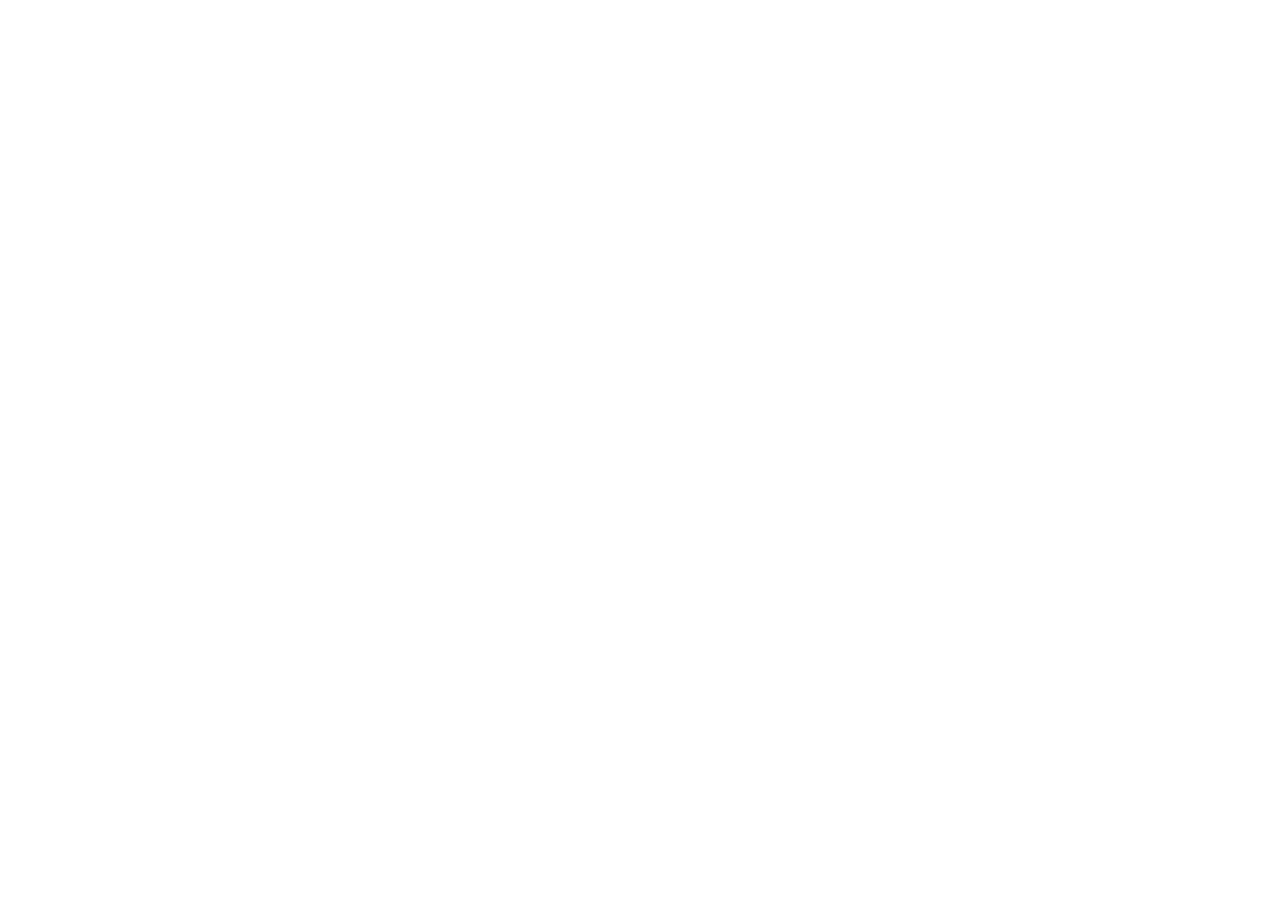
==== src/index.html @ f2077513 "初始化项目" ====
<!DOCTYPE html>
<html lang="en">

<head>
    <meta charset="UTF-8">
    <meta name="viewport" content="width=device-width, initial-scale=1.0">
    <meta http-equiv="X-UA-Compatible" content="ie=edge">
    <title>Document</title>
</head>

<body>
    <div class="wrap"></div>
</body>

</html>
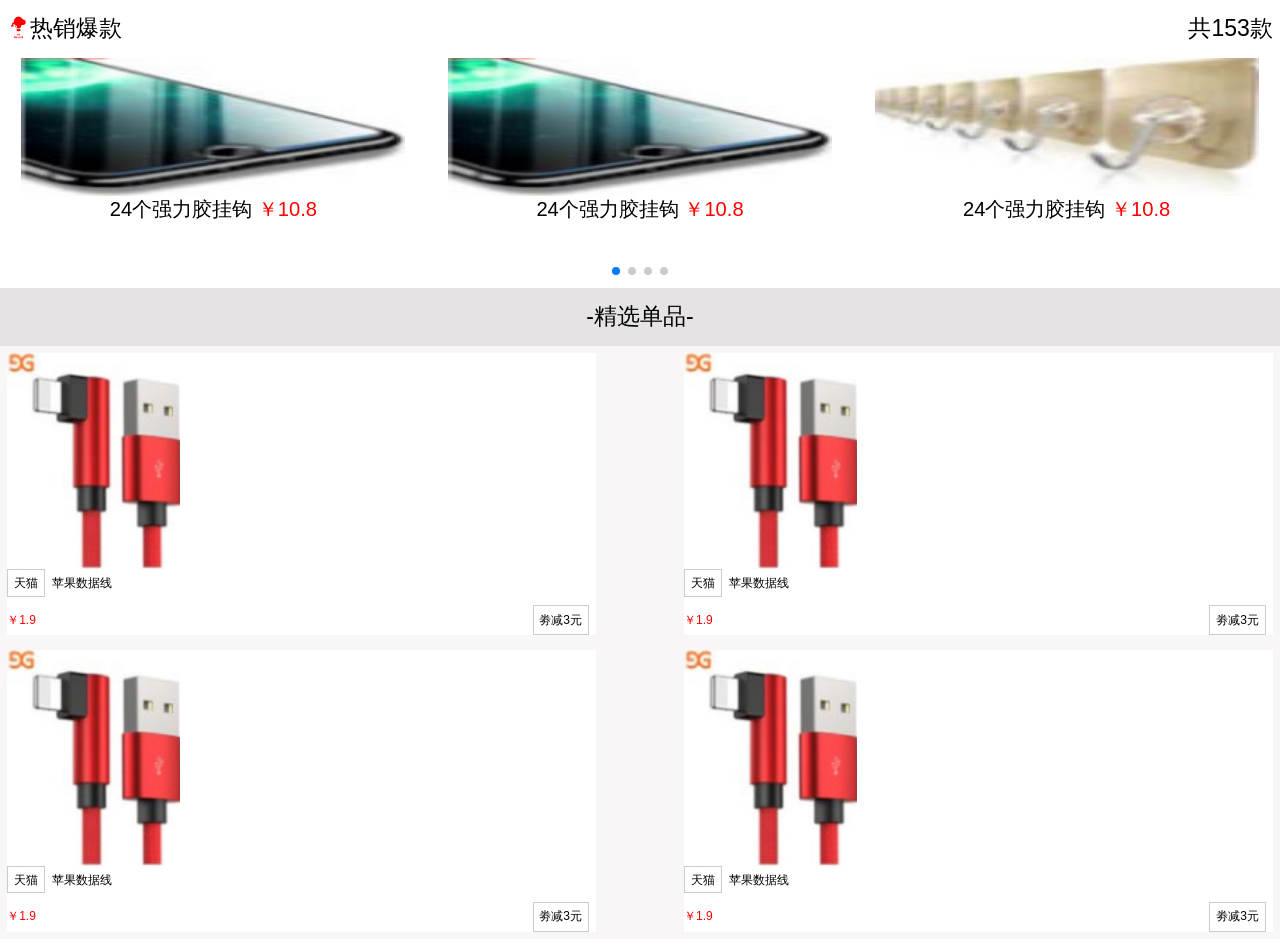
==== commit 22714d20: "section" ====
--- a/src/index.html
+++ b/src/index.html
@@ -6,10 +6,145 @@
     <meta name="viewport" content="width=device-width, initial-scale=1.0">
     <meta http-equiv="X-UA-Compatible" content="ie=edge">
     <title>Document</title>
+    <link rel="stylesheet" href="./css/index.css">
+    <link rel="stylesheet" href="./css/iconfont/iconfont.css">
+    <link rel="stylesheet" href="./css/swiper-4.1.6.min.css">
+    <script src="./js/libs/flexible.js"></script>
 </head>
 
 <body>
-    <div class="wrap"></div>
+    <!-- <div class="wrap"> -->
+    <section>
+        <div class="hot">
+            <p><i class="iconfont icon-reqiqiu"></i>热销爆款</p>
+            <p>共153款</p>
+        </div>
+        <div class="swiper-container">
+            <div class="swiper-wrapper">
+                <div class="swiper-slide">
+                    <dl>
+                        <dt><img src="./images/1_03.jpg" alt=""></dt>
+                        <dd>
+                            <span>24个强力胶挂钩</span>
+                            <span class="pri">￥10.8</span>
+                        </dd>
+                    </dl>
+                    <dl>
+                        <dt><img src="./images/1_03.jpg" alt=""></dt>
+                        <dd> <span>24个强力胶挂钩</span>
+                            <span class="pri">￥10.8</span></dd>
+                    </dl>
+                    <dl>
+                        <dt><img src="./images/1_08.jpg" alt=""></dt>
+                        <dd> <span>24个强力胶挂钩</span>
+                            <span class="pri">￥10.8</span></dd>
+                    </dl>
+                </div>
+                <div class="swiper-slide">
+                    <dl>
+                        <dt><img src="./images/1_03.jpg" alt=""></dt>
+                        <dd>
+                            <span>24个强力胶挂钩</span>
+                            <span class="pri">￥10.8</span>
+                        </dd>
+                    </dl>
+                    <dl>
+                        <dt><img src="./images/1_03.jpg" alt=""></dt>
+                        <dd> <span>24个强力胶挂钩</span>
+                            <span class="pri">￥10.8</span></dd>
+                    </dl>
+                    <dl>
+                        <dt><img src="./images/1_08.jpg" alt=""></dt>
+                        <dd> <span>24个强力胶挂钩</span>
+                            <span class="pri">￥10.8</span></dd>
+                    </dl>
+                </div>
+                <div class="swiper-slide">
+                    <dl>
+                        <dt><img src="./images/1_03.jpg" alt=""></dt>
+                        <dd>
+                            <span>24个强力胶挂钩</span>
+                            <span class="pri">￥10.8</span>
+                        </dd>
+                    </dl>
+                    <dl>
+                        <dt><img src="./images/1_03.jpg" alt=""></dt>
+                        <dd> <span>24个强力胶挂钩</span>
+                            <span class="pri">￥10.8</span></dd>
+                    </dl>
+                    <dl>
+                        <dt><img src="./images/1_08.jpg" alt=""></dt>
+                        <dd> <span>24个强力胶挂钩</span>
+                            <span class="pri">￥10.8</span></dd>
+                    </dl>
+                </div>
+                <div class="swiper-slide">
+                    <dl>
+                        <dt><img src="./images/1_03.jpg" alt=""></dt>
+                        <dd>
+                            <span>24个强力胶挂钩</span>
+                            <span class="pri">￥10.8</span>
+                        </dd>
+                    </dl>
+                    <dl>
+                        <dt><img src="./images/1_03.jpg" alt=""></dt>
+                        <dd> <span>24个强力胶挂钩</span>
+                            <span class="pri">￥10.8</span></dd>
+                    </dl>
+                    <dl>
+                        <dt><img src="./images/1_08.jpg" alt=""></dt>
+                        <dd> <span>24个强力胶挂钩</span>
+                            <span class="pri">￥10.8</span></dd>
+                    </dl>
+                </div>
+            </div>
+            <div class="swiper-pagination"></div>
+        </div>
+        <h3>-精选单品-</h3>
+        <div class="content">
+            <dl>
+                <dt><img src="./images/1_13.jpg" alt=""></dt>
+                <dd>
+                    <p class="one"><span class="kuang">天猫</span><span>苹果数据线</span></p>
+                    <p class="two"><span class="yuan">￥1.9</span> <span class="kuang">劵减3元</span></p>
+                </dd>
+            </dl>
+            <dl>
+                <dt><img src="./images/1_13.jpg" alt=""></dt>
+                <dd>
+                    <p class="one"><span class="kuang">天猫</span><span>苹果数据线</span></p>
+                    <p class="two"><span class="yuan">￥1.9</span> <span class="kuang">劵减3元</span></p>
+                </dd>
+            </dl>
+            <dl>
+                <dt><img src="./images/1_13.jpg" alt=""></dt>
+                <dd>
+                    <p class="one"><span class="kuang">天猫</span><span>苹果数据线</span></p>
+                    <p class="two"><span class="yuan">￥1.9</span> <span class="kuang">劵减3元</span></p>
+                </dd>
+            </dl>
+            <dl>
+                <dt><img src="./images/1_13.jpg" alt=""></dt>
+                <dd>
+                    <p class="one"><span class="kuang">天猫</span><span>苹果数据线</span></p>
+                    <p class="two"><span class="yuan">￥1.9</span> <span class="kuang">劵减3元</span></p>
+                </dd>
+            </dl>
+
+        </div>
+    </section>
+
+    <!-- </div> -->
+    <script src="./js/libs/better-scroll.js"></script>
+    <script src="./js/libs/swiper-4.1.6.min.js"></script>
+    <script>
+        var swiper = new Swiper('.swiper-container', {
+            pagination: {
+                el: '.swiper-pagination',
+                type: 'bullets',
+            }
+        })
+    </script>
 </body>
 
 </html>
--- a/src/css/index.css
+++ b/src/css/index.css
@@ -0,0 +1,315 @@
+html,
+body,
+div,
+span,
+applet,
+object,
+iframe,
+h1,
+h2,
+h3,
+h4,
+h5,
+h6,
+p,
+blockquote,
+pre,
+a,
+abbr,
+acronym,
+address,
+big,
+cite,
+code,
+del,
+dfn,
+em,
+img,
+ins,
+kbd,
+q,
+s,
+samp,
+small,
+strike,
+strong,
+sub,
+sup,
+tt,
+var,
+b,
+u,
+i,
+center,
+dl,
+dt,
+dd,
+ol,
+ul,
+li,
+fieldset,
+form,
+label,
+legend,
+table,
+caption,
+tbody,
+tfoot,
+thead,
+tr,
+th,
+td,
+article,
+aside,
+canvas,
+details,
+figcaption,
+figure,
+footer,
+header,
+hgroup,
+menu,
+nav,
+section,
+summary,
+time,
+mark,
+audio,
+video,
+input {
+  margin: 0;
+  padding: 0;
+  border: none;
+  outline: 0;
+  font-family: STHeitiSC-Light;
+  font: inherit;
+  vertical-align: baseline;
+}
+
+html,
+body,
+form,
+fieldset,
+p,
+div,
+h1,
+h2,
+h3,
+h4,
+h5,
+h6 {
+  -webkit-text-size-adjust: none;
+}
+
+html,
+body {
+  width: 100%;
+  height: 100%;
+}
+
+article,
+aside,
+details,
+figcaption,
+figure,
+footer,
+header,
+hgroup,
+menu,
+nav,
+section {
+  display: block;
+}
+
+body {
+  font-family: arial, sans-serif;
+}
+
+ol,
+ul {
+  list-style: none;
+}
+
+blockquote,
+q {
+  quotes: none;
+}
+
+blockquote:before,
+blockquote:after,
+q:before,
+q:after {
+  content: '';
+  content: none;
+}
+
+ins,
+a {
+  text-decoration: none;
+}
+
+del {
+  text-decoration: line-through;
+}
+
+table {
+  border-collapse: collapse;
+  border-spacing: 0;
+}
+
+img {
+  display: inline-block;
+}
+
+input,
+textarea {
+  border: none;
+  background: none;
+  outline: none;
+  -webkit-appearance: none;
+}
+
+* {
+  -webkit-tap-highlight-color: transparent;
+  -moz-tap-highlight-color: transparent;
+  -ms-tap-highlight-color: transparent;
+  -o-tap-highlight-color: transparent;
+}
+
+/*html {
+    font-size: $browser-default-font-size;
+}*/
+html {
+  font-size: 37.5px;
+}
+
+section {
+  flex: 1;
+  display: flex;
+  flex-direction: column;
+  overflow: hidden;
+}
+
+section .hot {
+  display: flex;
+  padding: 0 0.13333rem;
+  box-sizing: border-box;
+  width: 100%;
+  height: 1.06667rem;
+  justify-content: space-between;
+  align-items: center;
+  font-size: 0.42667rem;
+}
+
+section .hot .iconfont {
+  font-size: 0.42667rem;
+  color: red;
+}
+
+section .swiper-container {
+  width: 100%;
+  height: 4.26667rem;
+  flex-shrink: 0;
+}
+
+section .swiper-container .swiper-wrapper {
+  width: 100%;
+  height: 4.26667rem;
+}
+
+section .swiper-container .swiper-wrapper .swiper-slide {
+  display: flex;
+  justify-content: space-around;
+}
+
+section .swiper-container .swiper-wrapper .swiper-slide dl {
+  height: 100%;
+  width: 30%;
+  display: flex;
+  flex-direction: column;
+  text-align: center;
+}
+
+section .swiper-container .swiper-wrapper .swiper-slide dl dt {
+  height: 60%;
+}
+
+section .swiper-container .swiper-wrapper .swiper-slide dl dt img {
+  width: 100%;
+  height: 100%;
+}
+
+section .swiper-container .swiper-wrapper .swiper-slide dl dd {
+  font-size: 0.37333rem;
+  text-align: center;
+}
+
+section .swiper-container .swiper-wrapper .swiper-slide dl dd .pri {
+  color: red;
+  margin-top: 0.26667rem;
+}
+
+section h3 {
+  width: 100%;
+  height: 1.06667rem;
+  text-align: center;
+  line-height: 1.06667rem;
+  font-size: 0.42667rem;
+  background-color: rgba(124, 117, 117, 0.2);
+}
+
+section .content {
+  width: 100%;
+  display: flex;
+  justify-content: space-between;
+  flex-wrap: wrap;
+  background-color: rgba(218, 211, 211, 0.2);
+}
+
+section .content dl {
+  width: 46%;
+  background: #fff;
+  margin: 0.13333rem;
+}
+
+section .content dl dt {
+  width: 100%;
+  height: 4rem;
+}
+
+section .content dl dt img {
+  width: auto;
+  height: 100%;
+}
+
+section .content dl dd {
+  display: flex;
+  flex-direction: column;
+}
+
+section .content dl dd .one {
+  line-height: 0.53333rem;
+}
+
+section .content dl dd .one .kuang {
+  padding: 0.10667rem;
+  border: 0.02667rem solid #ccc;
+  margin-right: 0.13333rem;
+}
+
+section .content dl dd .two {
+  display: flex;
+  justify-content: space-between;
+  margin-top: 0.13333rem;
+  align-items: center;
+}
+
+section .content dl dd .two .yuan {
+  color: red;
+}
+
+section .content dl dd .two .kuang {
+  padding: 0.10667rem;
+  border: 0.02667rem solid #ccc;
+  margin-right: 0.13333rem;
+}
--- a/src/css/iconfont/iconfont.css
+++ b/src/css/iconfont/iconfont.css
@@ -0,0 +1,285 @@
+
+@font-face {font-family: "iconfont";
+  src: url('iconfont.eot?t=1534508318748'); /* IE9*/
+  src: url('iconfont.eot?t=1534508318748#iefix') format('embedded-opentype'), /* IE6-IE8 */
+  url('[data-uri]') format('woff'),
+  url('iconfont.ttf?t=1534508318748') format('truetype'), /* chrome, firefox, opera, Safari, Android, iOS 4.2+*/
+  url('iconfont.svg?t=1534508318748#iconfont') format('svg'); /* iOS 4.1- */
+}
+
+.iconfont {
+  font-family:"iconfont" !important;
+  font-size:16px;
+  font-style:normal;
+  -webkit-font-smoothing: antialiased;
+  -moz-osx-font-smoothing: grayscale;
+}
+
+.icon-16:before { content: "\e63a"; }
+
+.icon-xiayishou:before { content: "\e606"; }
+
+.icon-shangyishou:before { content: "\e607"; }
+
+.icon-047caozuo_shangyishou:before { content: "\e61f"; }
+
+.icon-xiayishou1:before { content: "\e647"; }
+
+.icon-gengduo:before { content: "\f0343"; }
+
+.icon-yunshuzhongwuliu-xianxing:before { content: "\e882"; }
+
+.icon-zitigui-xianxing:before { content: "\e886"; }
+
+.icon-caigou-xianxing:before { content: "\e887"; }
+
+.icon-caigou:before { content: "\e888"; }
+
+.icon-shangpin:before { content: "\e889"; }
+
+.icon-zhiliang:before { content: "\e88b"; }
+
+.icon-moduanwangdian:before { content: "\e890"; }
+
+.icon-jifen:before { content: "\e897"; }
+
+.icon-ziliaoshouce:before { content: "\e898"; }
+
+.icon-youhuijuan:before { content: "\e899"; }
+
+.icon-quanxianyuechi:before { content: "\e8a3"; }
+
+.icon-hezuoguanxi:before { content: "\e8a9"; }
+
+.icon-xianlu:before { content: "\e8aa"; }
+
+.icon--kefu:before { content: "\e8ab"; }
+
+.icon-caiwu:before { content: "\e8ae"; }
+
+.icon-dianhua:before { content: "\e8bd"; }
+
+.icon-xin:before { content: "\e8c0"; }
+
+.icon-laba-xianxing:before { content: "\e8c1"; }
+
+.icon-gengduo-hengxiang:before { content: "\e8c4"; }
+
+.icon-gengduo-shuxiang:before { content: "\e8c5"; }
+
+.icon-paizhao-xianxing:before { content: "\e8d1"; }
+
+.icon-haoping-yuankuang:before { content: "\e8d8"; }
+
+.icon-chaping-yuankuang:before { content: "\e8d9"; }
+
+.icon-chaping:before { content: "\e8da"; }
+
+.icon-haoping:before { content: "\e8db"; }
+
+.icon-yiban:before { content: "\e8dc"; }
+
+.icon-manyi:before { content: "\e8dd"; }
+
+.icon-bumanyi:before { content: "\e8de"; }
+
+.icon-liebiaoshitucaidan:before { content: "\e8df"; }
+
+.icon-gonggeshitu:before { content: "\e8e0"; }
+
+.icon-cuowuguanbiquxiao:before { content: "\e8e7"; }
+
+.icon-gantanhao-sanjiaokuang:before { content: "\e8eb"; }
+
+.icon-gantanhao-yuankuang:before { content: "\e8ec"; }
+
+.icon-gantanhao:before { content: "\e8ee"; }
+
+.icon-biaotou-zhengxu:before { content: "\e8f7"; }
+
+.icon-biaotou-daoxu:before { content: "\e8f8"; }
+
+.icon-bingtu:before { content: "\e902"; }
+
+.icon-ditu:before { content: "\e906"; }
+
+.icon-jinrong:before { content: "\e603"; }
+
+.icon-diamond-o:before { content: "\e91f"; }
+
+.icon-shanchu:before { content: "\e629"; }
+
+.icon-jinrongliutong:before { content: "\e608"; }
+
+.icon-zixuantaocan:before { content: "\e623"; }
+
+.icon-zhucesongquan:before { content: "\e624"; }
+
+.icon-waimaisongquan:before { content: "\e625"; }
+
+.icon-zhidinghuiyuansongquan:before { content: "\e626"; }
+
+.icon-shangpinhuangou:before { content: "\e628"; }
+
+.icon-jinrong1:before { content: "\e63f"; }
+
+.icon-ys:before { content: "\e609"; }
+
+.icon-xinxi:before { content: "\e758"; }
+
+.icon-shengrisongquan:before { content: "\e649"; }
+
+.icon-jinrongyinhang:before { content: "\e60c"; }
+
+.icon-cart:before { content: "\e62a"; }
+
+.icon-search:before { content: "\e64a"; }
+
+.icon-account:before { content: "\e64b"; }
+
+.icon-account-add:before { content: "\e64c"; }
+
+.icon-add:before { content: "\e64d"; }
+
+.icon-angle-left:before { content: "\e64e"; }
+
+.icon-angle-down:before { content: "\e64f"; }
+
+.icon-angle-right:before { content: "\e650"; }
+
+.icon-angle-up:before { content: "\e651"; }
+
+.icon-ashbin:before { content: "\e652"; }
+
+.icon-cell-phone:before { content: "\e653"; }
+
+.icon-cloud-upload:before { content: "\e654"; }
+
+.icon-delete:before { content: "\e660"; }
+
+.icon-check:before { content: "\e671"; }
+
+.icon-heart-solid:before { content: "\e675"; }
+
+.icon-menu:before { content: "\e679"; }
+
+.icon-loading:before { content: "\e678"; }
+
+.icon-arrow-left:before { content: "\e68f"; }
+
+.icon-arrow-right:before { content: "\e690"; }
+
+.icon-jinrongqianbi:before { content: "\e613"; }
+
+.icon-jinrongqianbi1:before { content: "\e617"; }
+
+.icon-d:before { content: "\e69d"; }
+
+.icon-icon-chuangjian:before { content: "\e602"; }
+
+.icon-icon-didian:before { content: "\e604"; }
+
+.icon-icon-fanhui:before { content: "\e60a"; }
+
+.icon-icon-lianxiren:before { content: "\e60b"; }
+
+.icon-icon-liebiao:before { content: "\e60d"; }
+
+.icon-icon-wenjian:before { content: "\e612"; }
+
+.icon-icon-xiaoxi:before { content: "\e614"; }
+
+.icon-icon-zhuye:before { content: "\e615"; }
+
+.icon-ditu1:before { content: "\e7af"; }
+
+.icon-reqiqiu:before { content: "\e7b4"; }
+
+.icon-hangli:before { content: "\e7b5"; }
+
+.icon-gouwu:before { content: "\e7b6"; }
+
+.icon-zuo:before { content: "\e601"; }
+
+.icon-gengduo1:before { content: "\e60e"; }
+
+.icon-you:before { content: "\e627"; }
+
+.icon-huiyuanchaxun:before { content: "\e655"; }
+
+.icon-shezhi:before { content: "\e656"; }
+
+.icon-alarmclock:before { content: "\e73e"; }
+
+.icon-aperture:before { content: "\e73f"; }
+
+.icon-bike:before { content: "\e740"; }
+
+.icon-cloud:before { content: "\e745"; }
+
+.icon-camera:before { content: "\e748"; }
+
+.icon-chat:before { content: "\e749"; }
+
+.icon-gears:before { content: "\e751"; }
+
+.icon-globe:before { content: "\e754"; }
+
+.icon-global:before { content: "\e755"; }
+
+.icon-heart:before { content: "\e757"; }
+
+.icon-happy:before { content: "\e759"; }
+
+.icon-newspaper:before { content: "\e77b"; }
+
+.icon-tablet:before { content: "\e788"; }
+
+.icon-icon-test:before { content: "\e60f"; }
+
+.icon-icon-test1:before { content: "\e616"; }
+
+.icon-icon-test2:before { content: "\e618"; }
+
+.icon-icon-test3:before { content: "\e61d"; }
+
+.icon-icon-test4:before { content: "\e61e"; }
+
+.icon-icon-:before { content: "\e95d"; }
+
+.icon-icon-1:before { content: "\e95e"; }
+
+.icon-icon-2:before { content: "\e95f"; }
+
+.icon-icon-3:before { content: "\e965"; }
+
+.icon-icon-4:before { content: "\e966"; }
+
+.icon-icon-5:before { content: "\e968"; }
+
+.icon-icon-6:before { content: "\e969"; }
+
+.icon-icon-7:before { content: "\e96a"; }
+
+.icon-icon-test5:before { content: "\e605"; }
+
+.icon-icon-test6:before { content: "\e610"; }
+
+.icon-icon-test7:before { content: "\e611"; }
+
+.icon-icon-test8:before { content: "\e619"; }
+
+.icon-icon-test9:before { content: "\e61a"; }
+
+.icon-icon-test10:before { content: "\e61b"; }
+
+.icon-icon-test11:before { content: "\e61c"; }
+
+.icon-icon-test12:before { content: "\e620"; }
+
+.icon-icon-test13:before { content: "\e621"; }
+
+.icon-icon-test14:before { content: "\e622"; }
+
+.icon-icon-test15:before { content: "\e62b"; }
+
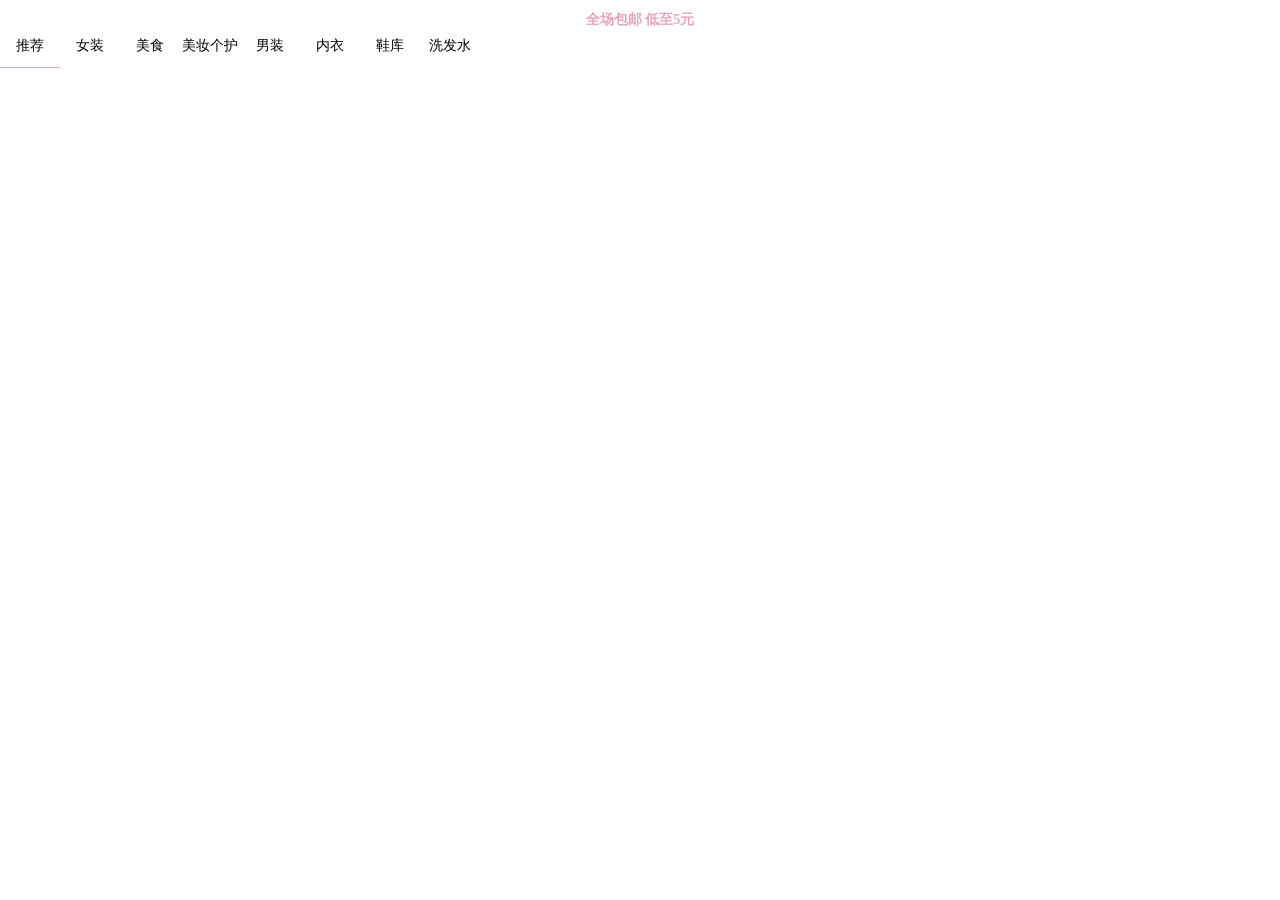
==== commit ad8ef021: "header" ====
--- a/src/index.html
+++ b/src/index.html
@@ -6,144 +6,34 @@
     <meta name="viewport" content="width=device-width, initial-scale=1.0">
     <meta http-equiv="X-UA-Compatible" content="ie=edge">
     <title>Document</title>
-    <link rel="stylesheet" href="./css/index.css">
-    <link rel="stylesheet" href="./css/iconfont/iconfont.css">
-    <link rel="stylesheet" href="./css/swiper-4.1.6.min.css">
-    <script src="./js/libs/flexible.js"></script>
+    <link rel="stylesheet" href="css/style.css">
+    <script src="js/zepto.js"></script>
+    <script src="js/better-scroll.js"></script>
 </head>
 
 <body>
-    <!-- <div class="wrap"> -->
-    <section>
-        <div class="hot">
-            <p><i class="iconfont icon-reqiqiu"></i>热销爆款</p>
-            <p>共153款</p>
-        </div>
-        <div class="swiper-container">
-            <div class="swiper-wrapper">
-                <div class="swiper-slide">
-                    <dl>
-                        <dt><img src="./images/1_03.jpg" alt=""></dt>
-                        <dd>
-                            <span>24个强力胶挂钩</span>
-                            <span class="pri">￥10.8</span>
-                        </dd>
-                    </dl>
-                    <dl>
-                        <dt><img src="./images/1_03.jpg" alt=""></dt>
-                        <dd> <span>24个强力胶挂钩</span>
-                            <span class="pri">￥10.8</span></dd>
-                    </dl>
-                    <dl>
-                        <dt><img src="./images/1_08.jpg" alt=""></dt>
-                        <dd> <span>24个强力胶挂钩</span>
-                            <span class="pri">￥10.8</span></dd>
-                    </dl>
-                </div>
-                <div class="swiper-slide">
-                    <dl>
-                        <dt><img src="./images/1_03.jpg" alt=""></dt>
-                        <dd>
-                            <span>24个强力胶挂钩</span>
-                            <span class="pri">￥10.8</span>
-                        </dd>
-                    </dl>
-                    <dl>
-                        <dt><img src="./images/1_03.jpg" alt=""></dt>
-                        <dd> <span>24个强力胶挂钩</span>
-                            <span class="pri">￥10.8</span></dd>
-                    </dl>
-                    <dl>
-                        <dt><img src="./images/1_08.jpg" alt=""></dt>
-                        <dd> <span>24个强力胶挂钩</span>
-                            <span class="pri">￥10.8</span></dd>
-                    </dl>
-                </div>
-                <div class="swiper-slide">
-                    <dl>
-                        <dt><img src="./images/1_03.jpg" alt=""></dt>
-                        <dd>
-                            <span>24个强力胶挂钩</span>
-                            <span class="pri">￥10.8</span>
-                        </dd>
-                    </dl>
-                    <dl>
-                        <dt><img src="./images/1_03.jpg" alt=""></dt>
-                        <dd> <span>24个强力胶挂钩</span>
-                            <span class="pri">￥10.8</span></dd>
-                    </dl>
-                    <dl>
-                        <dt><img src="./images/1_08.jpg" alt=""></dt>
-                        <dd> <span>24个强力胶挂钩</span>
-                            <span class="pri">￥10.8</span></dd>
-                    </dl>
-                </div>
-                <div class="swiper-slide">
-                    <dl>
-                        <dt><img src="./images/1_03.jpg" alt=""></dt>
-                        <dd>
-                            <span>24个强力胶挂钩</span>
-                            <span class="pri">￥10.8</span>
-                        </dd>
-                    </dl>
-                    <dl>
-                        <dt><img src="./images/1_03.jpg" alt=""></dt>
-                        <dd> <span>24个强力胶挂钩</span>
-                            <span class="pri">￥10.8</span></dd>
-                    </dl>
-                    <dl>
-                        <dt><img src="./images/1_08.jpg" alt=""></dt>
-                        <dd> <span>24个强力胶挂钩</span>
-                            <span class="pri">￥10.8</span></dd>
-                    </dl>
-                </div>
+    <div class="wrap">
+        <header>
+            <h2>全场包邮 低至5元</h2>
+            <div class="hea" id="hea">
+                <ul class="list" id="list">
+                    <li><a href="#" class="active">推荐</a></li>
+                    <li><a href="#">女装</a></li>
+                    <li><a href="#">美食</a></li>
+                    <li><a href="#">美妆个护</a></li>
+                    <li><a href="#">男装</a></li>
+                    <li><a href="#">内衣</a></li>
+                    <li><a href="#">鞋库</a></li>
+                    <li><a href="#">洗发水</a></li>
+                </ul>
             </div>
-            <div class="swiper-pagination"></div>
-        </div>
-        <h3>-精选单品-</h3>
-        <div class="content">
-            <dl>
-                <dt><img src="./images/1_13.jpg" alt=""></dt>
-                <dd>
-                    <p class="one"><span class="kuang">天猫</span><span>苹果数据线</span></p>
-                    <p class="two"><span class="yuan">￥1.9</span> <span class="kuang">劵减3元</span></p>
-                </dd>
-            </dl>
-            <dl>
-                <dt><img src="./images/1_13.jpg" alt=""></dt>
-                <dd>
-                    <p class="one"><span class="kuang">天猫</span><span>苹果数据线</span></p>
-                    <p class="two"><span class="yuan">￥1.9</span> <span class="kuang">劵减3元</span></p>
-                </dd>
-            </dl>
-            <dl>
-                <dt><img src="./images/1_13.jpg" alt=""></dt>
-                <dd>
-                    <p class="one"><span class="kuang">天猫</span><span>苹果数据线</span></p>
-                    <p class="two"><span class="yuan">￥1.9</span> <span class="kuang">劵减3元</span></p>
-                </dd>
-            </dl>
-            <dl>
-                <dt><img src="./images/1_13.jpg" alt=""></dt>
-                <dd>
-                    <p class="one"><span class="kuang">天猫</span><span>苹果数据线</span></p>
-                    <p class="two"><span class="yuan">￥1.9</span> <span class="kuang">劵减3元</span></p>
-                </dd>
-            </dl>
-
-        </div>
-    </section>
-
-    <!-- </div> -->
-    <script src="./js/libs/better-scroll.js"></script>
-    <script src="./js/libs/swiper-4.1.6.min.js"></script>
+        </header>
+    </div>
     <script>
-        var swiper = new Swiper('.swiper-container', {
-            pagination: {
-                el: '.swiper-pagination',
-                type: 'bullets',
-            }
-        })
+        $("#hea ul").width($("#hea ul li").width() * $("#hea ul li").length);
+        var BScroll = new BScroll('#hea', {
+            scrollX: true
+        });
     </script>
 </body>
 
--- a/src/css/style.css
+++ b/src/css/style.css
@@ -0,0 +1,60 @@
+* {
+    margin: 0;
+    padding: 0;
+    list-style: none;
+}
+
+html,
+body {
+    width: 100%;
+    height: 100%;
+}
+
+.wrap {
+    width: 100%;
+    height: 100%;
+}
+
+header {
+    width: 100%;
+    height: 74px;
+}
+
+header h2 {
+    height: 30px;
+    font-size: 14px;
+    text-align: center;
+    line-height: 40px;
+    color: #E5A5B7;
+}
+
+header .hea {
+    width: 100%;
+    height: 44px;
+    overflow: hidden;
+}
+
+header .list {
+    height: 44px;
+    display: flex;
+    justify-content: center;
+    align-items: center;
+}
+
+header .list li {
+    width: 60px;
+    text-align: center;
+}
+
+header .list li a {
+    display: block;
+    width: 60px;
+    height: 30px;
+    text-decoration: none;
+    font-size: 14px;
+    color: #000;
+}
+
+header .list li a.active {
+    border-bottom: 1px solid #E5A5B7;
+}
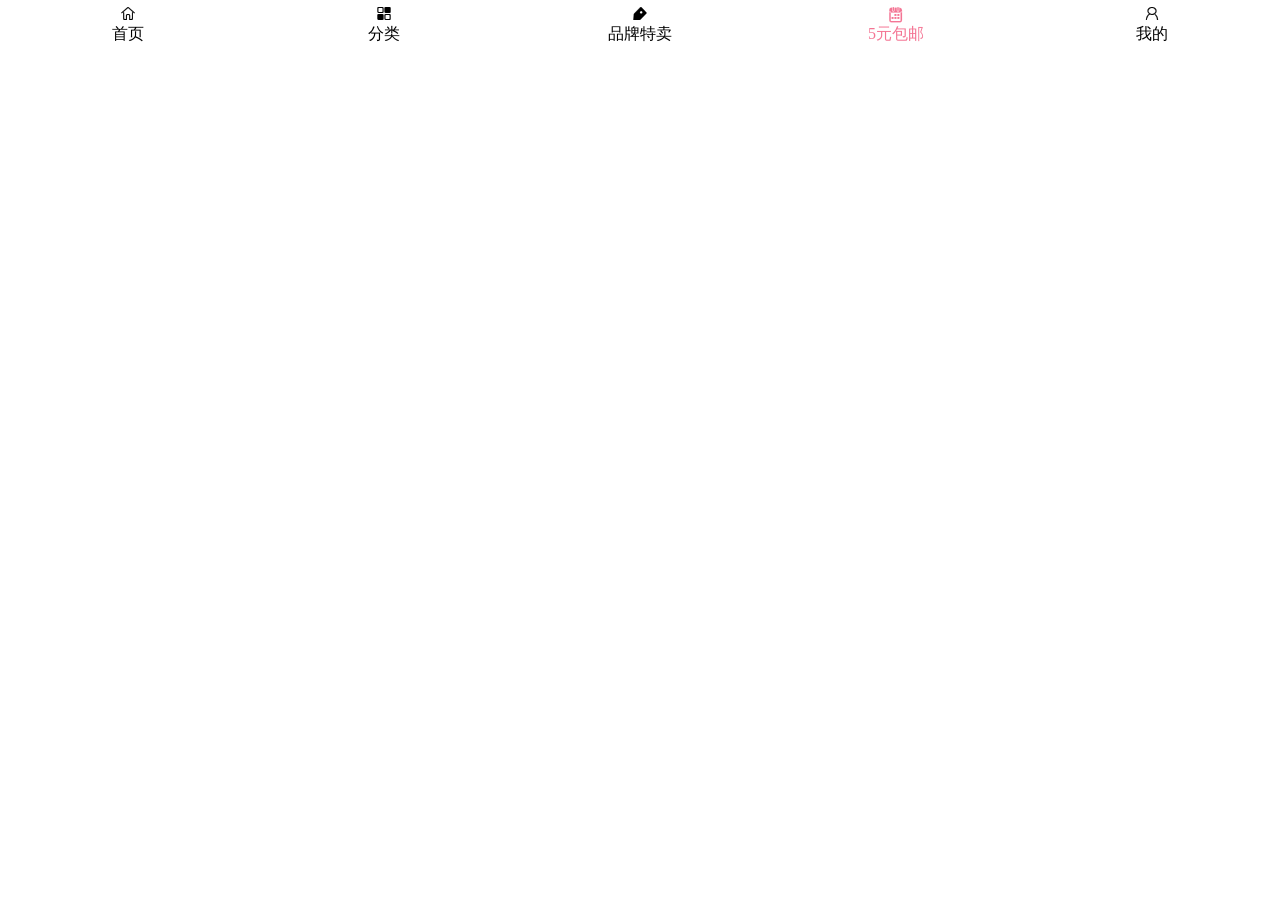
==== commit 0e9d99e7: "footer" ====
--- a/src/index.html
+++ b/src/index.html
@@ -6,35 +6,35 @@
     <meta name="viewport" content="width=device-width, initial-scale=1.0">
     <meta http-equiv="X-UA-Compatible" content="ie=edge">
     <title>Document</title>
+    <link rel="stylesheet" href="iconfont/iconfont.css">
     <link rel="stylesheet" href="css/style.css">
-    <script src="js/zepto.js"></script>
-    <script src="js/better-scroll.js"></script>
 </head>
 
 <body>
     <div class="wrap">
-        <header>
-            <h2>全场包邮 低至5元</h2>
-            <div class="hea" id="hea">
-                <ul class="list" id="list">
-                    <li><a href="#" class="active">推荐</a></li>
-                    <li><a href="#">女装</a></li>
-                    <li><a href="#">美食</a></li>
-                    <li><a href="#">美妆个护</a></li>
-                    <li><a href="#">男装</a></li>
-                    <li><a href="#">内衣</a></li>
-                    <li><a href="#">鞋库</a></li>
-                    <li><a href="#">洗发水</a></li>
-                </ul>
-            </div>
-        </header>
+        <footer>
+            <dl>
+                <dt><i class="iconfont icon-shouye"></i></dt>
+                <dd>首页</dd>
+            </dl>
+            <dl>
+                <dt><i class="iconfont icon-fenlei-xuanzhong"></i></dt>
+                <dd>分类</dd>
+            </dl>
+            <dl>
+                <dt><i class="iconfont icon-biaoqian"></i></dt>
+                <dd>品牌特卖</dd>
+            </dl>
+            <dl class="bg">
+                <dt><i class="iconfont icon-riqixuanze"></i></dt>
+                <dd>5元包邮</dd>
+            </dl>
+            <dl>
+                <dt><i class="iconfont icon-wode"></i></dt>
+                <dd>我的</dd>
+            </dl>
+        </footer>
     </div>
-    <script>
-        $("#hea ul").width($("#hea ul li").width() * $("#hea ul li").length);
-        var BScroll = new BScroll('#hea', {
-            scrollX: true
-        });
-    </script>
 </body>
 
 </html>
--- a/src/iconfont/iconfont.css
+++ b/src/iconfont/iconfont.css
@@ -0,0 +1,646 @@
+
+@font-face {font-family: "iconfont";
+  src: url('iconfont.eot?t=1479642403788'); /* IE9*/
+  src: url('iconfont.eot?t=1479642403788#iefix') format('embedded-opentype'), /* IE6-IE8 */
+  url('iconfont.woff?t=1479642403788') format('woff'), /* chrome, firefox */
+  url('iconfont.ttf?t=1479642403788') format('truetype'), /* chrome, firefox, opera, Safari, Android, iOS 4.2+*/
+  url('iconfont.svg?t=1479642403788#iconfont') format('svg'); /* iOS 4.1- */
+}
+
+.iconfont {
+  font-family:"iconfont" !important;
+  font-size:16px;
+  font-style:normal;
+  -webkit-font-smoothing: antialiased;
+  -webkit-text-stroke-width: 0.2px;
+  -moz-osx-font-smoothing: grayscale;
+}
+
+.icon-zanting:before { content: "\f017e"; }
+
+.icon-zanting1:before { content: "\3442"; }
+
+.icon-zanting2:before { content: "\f0067"; }
+
+.icon-bofang:before { content: "\f004c"; }
+
+.icon-fenxiang:before { content: "\e62e"; } 
+
+.icon-fenxiang1:before { content: "\e628"; }
+
+.icon-play:before { content: "\e62f"; }
+
+.icon-share6:before { content: "\e602"; }
+
+.icon-bofang1:before { content: "\e6ac"; }
+
+.icon-ttpodicon:before { content: "\e639"; }
+
+.icon-ttpodicon1:before { content: "\e63a"; }
+
+.icon-ttpodicon2:before { content: "\e64d"; }
+
+.icon-ttpodicon3:before { content: "\e64e"; }
+
+.icon-fenxiang11:before { content: "\e654"; }
+
+.icon-fenxiang2:before { content: "\e60f"; }
+
+.icon-play1:before { content: "\e6bb"; }
+
+.icon-zanting3:before { content: "\e661"; }
+
+.icon-bofang2:before { content: "\f0088"; }
+
+.icon-fenxiang3:before { content: "\e600"; }
+
+.icon-infenicon18:before { content: "\e7b4"; }
+
+.icon-pause-outline:before { content: "\e691"; }
+
+.icon-fenxiang4:before { content: "\e631"; }
+
+.icon-shangyiqu:before { content: "\e665"; }
+
+.icon-xiayiqu:before { content: "\e67e"; }
+
+.icon-zanting4:before { content: "\e615"; }
+
+.icon-fenxiang5:before { content: "\e61c"; }
+
+.icon-bofang3:before { content: "\e61a"; }
+
+.icon-fenxiang6:before { content: "\e603"; }
+
+.icon-share:before { content: "\e604"; }
+
+.icon-iconfontcolor96:before { content: "\e6d2"; }
+
+.icon-bofangqixiayiqu:before { content: "\e63d"; }
+
+.icon-suopingxiayiqu:before { content: "\e68c"; }
+
+.icon-suopingshangyiqu:before { content: "\e68d"; }
+
+.icon-zhutixiayiqu:before { content: "\e708"; }
+
+.icon-tianbiao:before { content: "\e642"; }
+
+.icon-tian:before { content: "\e612"; }
+
+.icon-tianmao:before { content: "\e669"; }
+
+.icon-tianmao1:before { content: "\e68f"; }
+
+.icon-xiayiqu1:before { content: "\e6e7"; }
+
+.icon-suijibofang:before { content: "\e6f1"; }
+
+.icon-weibiaoti102:before { content: "\e608"; }
+
+.icon-icon1:before { content: "\e693"; }
+
+.icon-icon2:before { content: "\e694"; }
+
+.icon-tianmao2:before { content: "\e644"; }
+
+.icon-05:before { content: "\e62a"; }
+
+.icon-07:before { content: "\e62c"; }
+
+.icon-10:before { content: "\e630"; }
+
+.icon-24:before { content: "\e63e"; }
+
+.icon-25:before { content: "\e63f"; }
+
+.icon-26:before { content: "\e640"; }
+
+.icon-27:before { content: "\e641"; }
+
+.icon-28:before { content: "\e643"; }
+
+.icon-29:before { content: "\e645"; }
+
+.icon-31:before { content: "\e646"; }
+
+.icon-38:before { content: "\e651"; }
+
+.icon-crm17:before { content: "\e64f"; }
+
+.icon-39:before { content: "\e652"; }
+
+.icon-zanting5:before { content: "\e66a"; }
+
+.icon-zantinghuodong:before { content: "\e621"; }
+
+.icon-7tian:before { content: "\e60a"; }
+
+.icon-7tian1:before { content: "\e776"; }
+
+.icon-42:before { content: "\e65e"; }
+
+.icon-zanting6:before { content: "\e601"; }
+
+.icon-tianmao3:before { content: "\e775"; }
+
+.icon-50:before { content: "\e662"; }
+
+.icon-shangyiqu-copy:before { content: "\e609"; }
+
+.icon-user:before { content: "\e607"; }
+
+.icon-default-avatar:before { content: "\e627"; }
+
+.icon-zanting7:before { content: "\e605"; }
+
+.icon-shangyiqu-copy1:before { content: "\e606"; }
+
+.icon-suiji2:before { content: "\e60c"; }
+
+.icon-address:before { content: "\e675"; }
+
+.icon-eyeoclose:before { content: "\e678"; }
+
+.icon-eyeopen:before { content: "\e679"; }
+
+.icon-phonenum:before { content: "\e683"; }
+
+.icon-question:before { content: "\e685"; }
+
+.icon-set:before { content: "\e689"; }
+
+.icon-paynumber:before { content: "\e690"; }
+
+.icon-yinlezanting:before { content: "\e60b"; }
+
+.icon-tushujiemianxiayiqu40:before { content: "\e636"; }
+
+.icon-suijibofang1:before { content: "\e61d"; }
+
+.icon-suijibofang2:before { content: "\e61e"; }
+
+.icon-suijibofang3:before { content: "\e622"; }
+
+.icon-icon78:before { content: "\e663"; }
+
+.icon-icon129:before { content: "\e686"; }
+
+.icon-icon226:before { content: "\e69d"; }
+
+.icon-xiaoxi1:before { content: "\e60d"; }
+
+.icon-xiaoxi:before { content: "\e60e"; }
+
+.icon-tongjitu111:before { content: "\e610"; }
+
+.icon-yonghu:before { content: "\e611"; }
+
+.icon-gongzuo:before { content: "\e613"; }
+
+.icon-zixun:before { content: "\e614"; }
+
+.icon-zixuntianchong:before { content: "\e616"; }
+
+.icon-dingwei:before { content: "\e633"; }
+
+.icon-next:before { content: "\e64c"; }
+
+.icon-shangyiqu1:before { content: "\e634"; }
+
+.icon-xiayiqu2:before { content: "\e637"; }
+
+.icon-tianmao4:before { content: "\e617"; }
+
+.icon-gouwuche-xuanzhong:before { content: "\e638"; }
+
+.icon-wode-xuanzhong:before { content: "\e63b"; }
+
+.icon-gouwuche:before { content: "\e63c"; }
+
+.icon-wode:before { content: "\e647"; }
+
+.icon-shouye:before { content: "\e648"; }
+
+.icon-dazhongdianping:before { content: "\e692"; }
+
+.icon-douban:before { content: "\e695"; }
+
+.icon-taobao:before { content: "\e696"; }
+
+.icon-tengxunweibo:before { content: "\e697"; }
+
+.icon-renren:before { content: "\e698"; }
+
+.icon-youxiang:before { content: "\e699"; }
+
+.icon-weixin:before { content: "\e69a"; }
+
+.icon-zhifubao:before { content: "\e69b"; }
+
+.icon-yinxiangbiji:before { content: "\e69c"; }
+
+.icon-Facebook:before { content: "\e69e"; }
+
+.icon-dribbble:before { content: "\e69f"; }
+
+.icon-linkedin:before { content: "\e6a0"; }
+
+.icon-Instagram:before { content: "\e6a1"; }
+
+.icon-pinterest:before { content: "\e6a2"; }
+
+.icon-qqkongjian:before { content: "\e6a3"; }
+
+.icon-reddit:before { content: "\e6a4"; }
+
+.icon-tumblr:before { content: "\e6a5"; }
+
+.icon-zhihu:before { content: "\e6a6"; }
+
+.icon-youku:before { content: "\e6a7"; }
+
+.icon-twitter:before { content: "\e6a8"; }
+
+.icon-quora:before { content: "\e6a9"; }
+
+.icon-path:before { content: "\e6aa"; }
+
+.icon-youdaoyunbiji:before { content: "\e6ab"; }
+
+.icon-snapchat:before { content: "\e6ad"; }
+
+.icon-line:before { content: "\e6ae"; }
+
+.icon-xinlangweibo:before { content: "\e6af"; }
+
+.icon-qq:before { content: "\e6b0"; }
+
+.icon-whatsapp:before { content: "\e6b1"; }
+
+.icon-fenlei:before { content: "\e649"; }
+
+.icon-fenlei-xuanzhong:before { content: "\e64a"; }
+
+.icon-pengyouquan:before { content: "\e6b2"; }
+
+.icon-xiangshang:before { content: "\e64b"; }
+
+.icon-xiangxia:before { content: "\e650"; }
+
+.icon-shizhong1:before { content: "\e6b3"; }
+
+.icon-xiangzuo:before { content: "\e653"; }
+
+.icon-01:before { content: "\e618"; }
+
+.icon-02:before { content: "\e619"; }
+
+.icon-03:before { content: "\e61b"; }
+
+.icon-051:before { content: "\e61f"; }
+
+.icon-06:before { content: "\e620"; }
+
+.icon-071:before { content: "\e623"; }
+
+.icon-random:before { content: "\e504"; }
+
+.icon-08:before { content: "\e624"; }
+
+.icon-09:before { content: "\e625"; }
+
+.icon-101:before { content: "\e626"; }
+
+.icon-11:before { content: "\e629"; }
+
+.icon-12:before { content: "\e62b"; }
+
+.icon-14:before { content: "\e62d"; }
+
+.icon-17:before { content: "\e632"; }
+
+.icon-18:before { content: "\e635"; }
+
+.icon-20:before { content: "\e655"; }
+
+.icon-21:before { content: "\e656"; }
+
+.icon-twitter1:before { content: "\e659"; }
+
+.icon-facebook:before { content: "\e65a"; }
+
+.icon-weixin1:before { content: "\e657"; }
+
+.icon-Yahoo:before { content: "\e65b"; }
+
+.icon-Skye:before { content: "\e65c"; }
+
+.icon-Google:before { content: "\e65d"; }
+
+.icon-anzhuo:before { content: "\e65f"; }
+
+.icon-yamaxun:before { content: "\e660"; }
+
+.icon-linkedin1:before { content: "\e664"; }
+
+.icon-weixinpengyouquan:before { content: "\e658"; }
+
+.icon-YouTube:before { content: "\e666"; }
+
+.icon-qq1:before { content: "\e667"; }
+
+.icon-xinlang:before { content: "\e668"; }
+
+.icon-facebook1:before { content: "\e66b"; }
+
+.icon-Qzone:before { content: "\e66c"; }
+
+.icon-QQ:before { content: "\e66d"; }
+
+.icon-xinlang1:before { content: "\e66e"; }
+
+.icon-QQ_weibo:before { content: "\e66f"; }
+
+.icon-zhifubao1:before { content: "\e670"; }
+
+.icon-taobao1:before { content: "\e671"; }
+
+.icon-weichat:before { content: "\e672"; }
+
+.icon-douban1:before { content: "\e673"; }
+
+.icon-renren1:before { content: "\e674"; }
+
+.icon-email:before { content: "\e676"; }
+
+.icon-youku1:before { content: "\e677"; }
+
+.icon-twitter2:before { content: "\e67a"; }
+
+.icon-pingguo:before { content: "\e67b"; }
+
+.icon-shoucang:before { content: "\e67c"; }
+
+.icon-qiaquan:before { content: "\e67d"; }
+
+.icon-wenjian:before { content: "\e67f"; }
+
+.icon-bianji:before { content: "\e680"; }
+
+.icon-shezhi:before { content: "\e681"; }
+
+.icon-didian:before { content: "\e682"; }
+
+.icon-feiji:before { content: "\e684"; }
+
+.icon-dianhua:before { content: "\e687"; }
+
+.icon-lajitong:before { content: "\e688"; }
+
+.icon-shouji:before { content: "\e68a"; }
+
+.icon-qianbao:before { content: "\e68b"; }
+
+.icon-youxiang1:before { content: "\e68e"; }
+
+.icon-yuechi:before { content: "\e6b4"; }
+
+.icon-xuewei:before { content: "\e6b5"; }
+
+.icon-pingfen:before { content: "\e6b6"; }
+
+.icon-naozhong:before { content: "\e6b7"; }
+
+.icon-jianpan:before { content: "\e6b8"; }
+
+.icon-baidu:before { content: "\e6b9"; }
+
+.icon-baidu2:before { content: "\e6ba"; }
+
+.icon-QQ1:before { content: "\e6bc"; }
+
+.icon-baidu1:before { content: "\e6bd"; }
+
+.icon-QQ2:before { content: "\e6be"; }
+
+.icon-QQ11:before { content: "\e6bf"; }
+
+.icon-taobao2:before { content: "\e6c0"; }
+
+.icon-taobao11:before { content: "\e6c1"; }
+
+.icon-taobao21:before { content: "\e6c2"; }
+
+.icon-tengxunweibo1:before { content: "\e6c3"; }
+
+.icon-tengxunweibo2:before { content: "\e6c4"; }
+
+.icon-weixin2:before { content: "\e6c5"; }
+
+.icon-tengxunweibo21:before { content: "\e6c6"; }
+
+.icon-weixin11:before { content: "\e6c7"; }
+
+.icon-weixin21:before { content: "\e6c8"; }
+
+.icon-xinlangweibo1:before { content: "\e6c9"; }
+
+.icon-xinlangweibo11:before { content: "\e6ca"; }
+
+.icon-xinlangweibo2:before { content: "\e6cb"; }
+
+.icon-icongerenzhongxin-01:before { content: "\e6cc"; }
+
+.icon-iconhuidaoshouye:before { content: "\e6cd"; }
+
+.icon-angle-left:before { content: "\e6ce"; }
+
+.icon-angle-double-left:before { content: "\e6cf"; }
+
+.icon-angle-double-right:before { content: "\e6d0"; }
+
+.icon-angle-down:before { content: "\e6d1"; }
+
+.icon-angle-double-up:before { content: "\e6d3"; }
+
+.icon-angle-double-down:before { content: "\e6d4"; }
+
+.icon-angle-up:before { content: "\e6d5"; }
+
+.icon-angle-right:before { content: "\e6d6"; }
+
+.icon-arrow-small-down:before { content: "\e6d7"; }
+
+.icon-arrow-down:before { content: "\e6d8"; }
+
+.icon-arrow-left:before { content: "\e6d9"; }
+
+.icon-arrow-right:before { content: "\e6da"; }
+
+.icon-arrow-small-left:before { content: "\e6db"; }
+
+.icon-arrow-small-right:before { content: "\e6dc"; }
+
+.icon-arrow-up:before { content: "\e6dd"; }
+
+.icon-arrow-small-up:before { content: "\e6de"; }
+
+.icon-chevron-thin-left:before { content: "\e6df"; }
+
+.icon-chevron-thin-down:before { content: "\e6e0"; }
+
+.icon-chevron-thin-right:before { content: "\e6e1"; }
+
+.icon-chevron-thin-up:before { content: "\e6e2"; }
+
+.icon-triangle-down:before { content: "\e6e3"; }
+
+.icon-rewind:before { content: "\e6e4"; }
+
+.icon-triangle-left:before { content: "\e6e5"; }
+
+.icon-triangle-right:before { content: "\e6e6"; }
+
+.icon-triangle-up:before { content: "\e6e8"; }
+
+.icon-fast-forward:before { content: "\e6e9"; }
+
+.icon-kefu:before { content: "\e6ea"; }
+
+.icon-shouqi-01:before { content: "\e6eb"; }
+
+.icon-bofang4:before { content: "\e6ec"; }
+
+.icon-biaoqian:before { content: "\e6ed"; }
+
+.icon-WIFI:before { content: "\e6ee"; }
+
+.icon-cuo:before { content: "\e6ef"; }
+
+.icon-dianzan:before { content: "\e6f0"; }
+
+.icon-dingwei1:before { content: "\e6f2"; }
+
+.icon-dui:before { content: "\e6f3"; }
+
+.icon-erji:before { content: "\e6f4"; }
+
+.icon-gengduo:before { content: "\e6f5"; }
+
+.icon-fengjing:before { content: "\e6f6"; }
+
+.icon-guangpan:before { content: "\e6f7"; }
+
+.icon-geren:before { content: "\e6f8"; }
+
+.icon-gengduo-2:before { content: "\e6f9"; }
+
+.icon-lingsheng:before { content: "\e6fa"; }
+
+.icon-jia:before { content: "\e6fb"; }
+
+.icon-lanya:before { content: "\e6fc"; }
+
+.icon-nv:before { content: "\e6fd"; }
+
+.icon-nan:before { content: "\e6fe"; }
+
+.icon-shezhi1:before { content: "\e6ff"; }
+
+.icon-shipin:before { content: "\e700"; }
+
+.icon-shoucang1:before { content: "\e701"; }
+
+.icon-sousuo:before { content: "\e702"; }
+
+.icon-suo:before { content: "\e703"; }
+
+.icon-xiala:before { content: "\e704"; }
+
+.icon-tongzhi:before { content: "\e705"; }
+
+.icon-xiayishou:before { content: "\e706"; }
+
+.icon-xiazai:before { content: "\e707"; }
+
+.icon-xinxi:before { content: "\e709"; }
+
+.icon-yuyin:before { content: "\e70a"; }
+
+.icon-zhuanhuan:before { content: "\e70b"; }
+
+.icon-zuobiao:before { content: "\e70c"; }
+
+.icon-shengyin:before { content: "\e70d"; }
+
+.icon-shoucang2:before { content: "\e70e"; }
+
+.icon-fuzhi:before { content: "\e70f"; }
+
+.icon-anquanshezhi:before { content: "\e710"; }
+
+.icon-shouji1:before { content: "\e711"; }
+
+.icon-tuichu:before { content: "\e712"; }
+
+.icon-xiaoxi2:before { content: "\e713"; }
+
+.icon-gongzuojilu:before { content: "\e714"; }
+
+.icon-faxiandingdan:before { content: "\e715"; }
+
+.icon-gerenxinxi:before { content: "\e716"; }
+
+.icon-wodedingdan:before { content: "\e717"; }
+
+.icon-tijiaodingdan:before { content: "\e718"; }
+
+.icon-querenwancheng:before { content: "\e719"; }
+
+.icon-yibangding:before { content: "\e71a"; }
+
+.icon-weibangding:before { content: "\e71b"; }
+
+.icon-baocun:before { content: "\e71c"; }
+
+.icon-quxiao:before { content: "\e71d"; }
+
+.icon-tianjia:before { content: "\e71e"; }
+
+.icon-bianji1:before { content: "\e71f"; }
+
+.icon-riqixuanze:before { content: "\e720"; }
+
+.icon-shanchu:before { content: "\e721"; }
+
+.icon-dizhi-01:before { content: "\e722"; }
+
+.icon-youjiantou-01:before { content: "\e723"; }
+
+.icon-youhuiquan-01:before { content: "\e724"; }
+
+.icon-daishouhuo-01:before { content: "\e725"; }
+
+.icon-quanbudingdan-01:before { content: "\e726"; }
+
+.icon-youhuiquan-geren-01:before { content: "\e727"; }
+
+.icon-shanchu-01:before { content: "\e728"; }
+
+.icon-fangdajing:before { content: "\e729"; }
+
+.icon-guanbi-01:before { content: "\e72a"; }
+
+.icon-meiyoudingdan-01:before { content: "\e72b"; }
+
+.icon-xuanzhong-01:before { content: "\e72c"; }
+
+.icon-weixuanzhong-01:before { content: "\e72d"; }
+
+.icon-zhifu-01:before { content: "\e72e"; }
+
+.icon-zuojiantou-01:before { content: "\e72f"; }
+
+.icon-gengduo-01:before { content: "\e730"; }
+
--- a/src/css/style.css
+++ b/src/css/style.css
@@ -15,46 +15,23 @@
     height: 100%;
 }
 
-header {
+footer {
     width: 100%;
-    height: 74px;
-}
-
-header h2 {
-    height: 30px;
-    font-size: 14px;
-    text-align: center;
-    line-height: 40px;
-    color: #E5A5B7;
-}
-
-header .hea {
-    width: 100%;
-    height: 44px;
-    overflow: hidden;
-}
-
-header .list {
-    height: 44px;
+    height: 50px;
     display: flex;
-    justify-content: center;
     align-items: center;
 }
 
-header .list li {
-    width: 60px;
+footer dl {
+    flex: 1;
     text-align: center;
 }
 
-header .list li a {
-    display: block;
-    width: 60px;
-    height: 30px;
-    text-decoration: none;
-    font-size: 14px;
-    color: #000;
+footer dl i.iconfont {
+    width: 20%;
+    text-align: center;
 }
 
-header .list li a.active {
-    border-bottom: 1px solid #E5A5B7;
+footer dl.bg {
+    color: #F47594;
 }
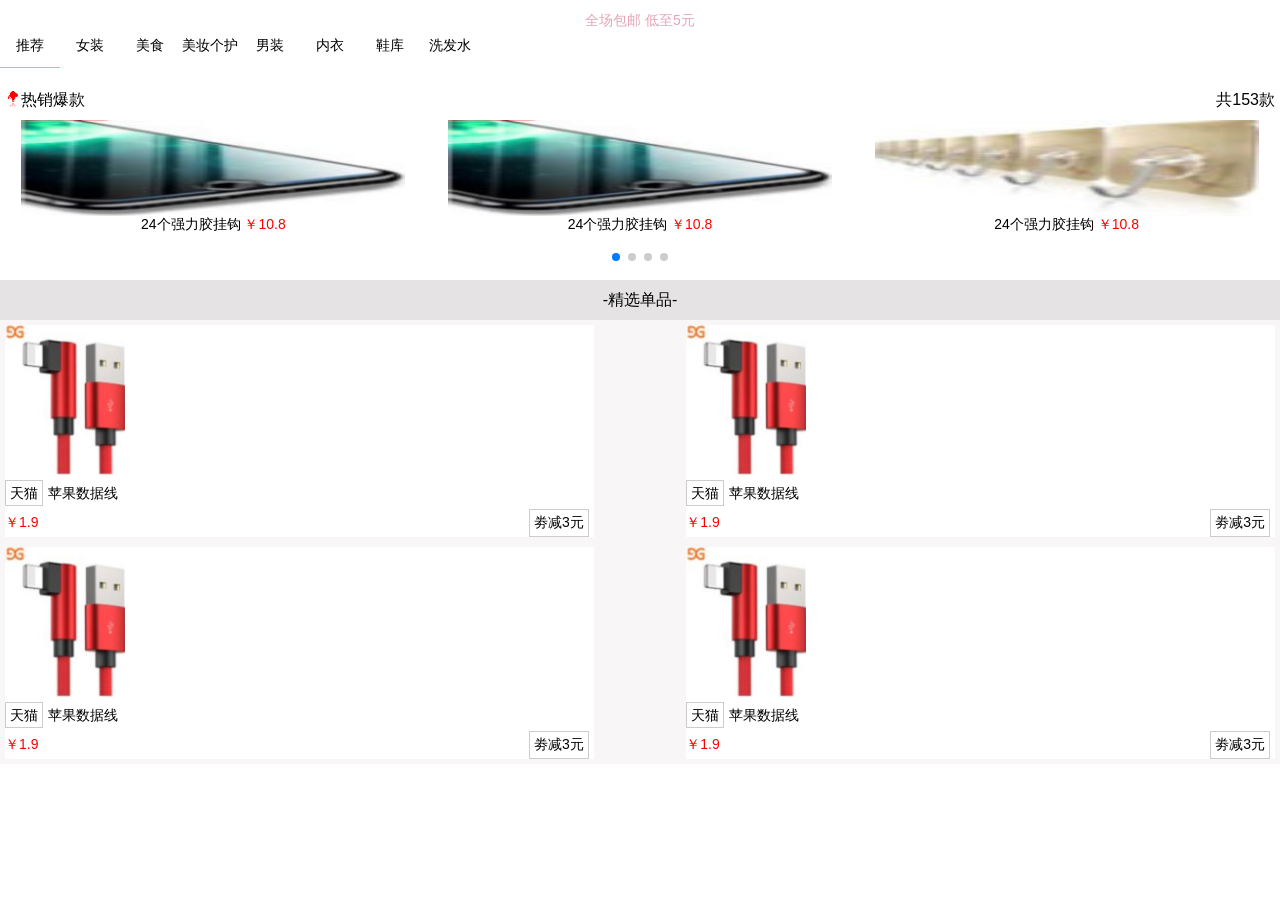
==== commit b5f967b5: "合并代码" ====
--- a/src/index.html
+++ b/src/index.html
@@ -6,35 +6,166 @@
     <meta name="viewport" content="width=device-width, initial-scale=1.0">
     <meta http-equiv="X-UA-Compatible" content="ie=edge">
     <title>Document</title>
-    <link rel="stylesheet" href="iconfont/iconfont.css">
     <link rel="stylesheet" href="css/style.css">
+    <link rel="stylesheet" href="./css/index.css">
+    <link rel="stylesheet" href="./css/iconfont/iconfont.css">
+    <link rel="stylesheet" href="./css/swiper-4.1.6.min.css">
+    <script src="js/zepto.js"></script>
+    <script src="js/better-scroll.js"></script>
 </head>
 
 <body>
     <div class="wrap">
-        <footer>
-            <dl>
-                <dt><i class="iconfont icon-shouye"></i></dt>
-                <dd>首页</dd>
-            </dl>
-            <dl>
-                <dt><i class="iconfont icon-fenlei-xuanzhong"></i></dt>
-                <dd>分类</dd>
-            </dl>
-            <dl>
-                <dt><i class="iconfont icon-biaoqian"></i></dt>
-                <dd>品牌特卖</dd>
-            </dl>
-            <dl class="bg">
-                <dt><i class="iconfont icon-riqixuanze"></i></dt>
-                <dd>5元包邮</dd>
-            </dl>
-            <dl>
-                <dt><i class="iconfont icon-wode"></i></dt>
-                <dd>我的</dd>
-            </dl>
-        </footer>
+        <header>
+            <h2>全场包邮 低至5元</h2>
+            <div class="hea" id="hea">
+                <ul class="list" id="list">
+                    <li><a href="#" class="active">推荐</a></li>
+                    <li><a href="#">女装</a></li>
+                    <li><a href="#">美食</a></li>
+                    <li><a href="#">美妆个护</a></li>
+                    <li><a href="#">男装</a></li>
+                    <li><a href="#">内衣</a></li>
+                    <li><a href="#">鞋库</a></li>
+                    <li><a href="#">洗发水</a></li>
+                </ul>
+            </div>
+        </header>
+        <section>
+            <div class="hot">
+                <p><i class="iconfont icon-reqiqiu"></i>热销爆款</p>
+                <p>共153款</p>
+            </div>
+            <div class="swiper-container">
+                <div class="swiper-wrapper">
+                    <div class="swiper-slide">
+                        <dl>
+                            <dt><img src="./images/1_03.jpg" alt=""></dt>
+                            <dd>
+                                <span>24个强力胶挂钩</span>
+                                <span class="pri">￥10.8</span>
+                            </dd>
+                        </dl>
+                        <dl>
+                            <dt><img src="./images/1_03.jpg" alt=""></dt>
+                            <dd> <span>24个强力胶挂钩</span>
+                                <span class="pri">￥10.8</span></dd>
+                        </dl>
+                        <dl>
+                            <dt><img src="./images/1_08.jpg" alt=""></dt>
+                            <dd> <span>24个强力胶挂钩</span>
+                                <span class="pri">￥10.8</span></dd>
+                        </dl>
+                    </div>
+                    <div class="swiper-slide">
+                        <dl>
+                            <dt><img src="./images/1_03.jpg" alt=""></dt>
+                            <dd>
+                                <span>24个强力胶挂钩</span>
+                                <span class="pri">￥10.8</span>
+                            </dd>
+                        </dl>
+                        <dl>
+                            <dt><img src="./images/1_03.jpg" alt=""></dt>
+                            <dd> <span>24个强力胶挂钩</span>
+                                <span class="pri">￥10.8</span></dd>
+                        </dl>
+                        <dl>
+                            <dt><img src="./images/1_08.jpg" alt=""></dt>
+                            <dd> <span>24个强力胶挂钩</span>
+                                <span class="pri">￥10.8</span></dd>
+                        </dl>
+                    </div>
+                    <div class="swiper-slide">
+                        <dl>
+                            <dt><img src="./images/1_03.jpg" alt=""></dt>
+                            <dd>
+                                <span>24个强力胶挂钩</span>
+                                <span class="pri">￥10.8</span>
+                            </dd>
+                        </dl>
+                        <dl>
+                            <dt><img src="./images/1_03.jpg" alt=""></dt>
+                            <dd> <span>24个强力胶挂钩</span>
+                                <span class="pri">￥10.8</span></dd>
+                        </dl>
+                        <dl>
+                            <dt><img src="./images/1_08.jpg" alt=""></dt>
+                            <dd> <span>24个强力胶挂钩</span>
+                                <span class="pri">￥10.8</span></dd>
+                        </dl>
+                    </div>
+                    <div class="swiper-slide">
+                        <dl>
+                            <dt><img src="./images/1_03.jpg" alt=""></dt>
+                            <dd>
+                                <span>24个强力胶挂钩</span>
+                                <span class="pri">￥10.8</span>
+                            </dd>
+                        </dl>
+                        <dl>
+                            <dt><img src="./images/1_03.jpg" alt=""></dt>
+                            <dd> <span>24个强力胶挂钩</span>
+                                <span class="pri">￥10.8</span></dd>
+                        </dl>
+                        <dl>
+                            <dt><img src="./images/1_08.jpg" alt=""></dt>
+                            <dd> <span>24个强力胶挂钩</span>
+                                <span class="pri">￥10.8</span></dd>
+                        </dl>
+                    </div>
+                </div>
+                <div class="swiper-pagination"></div>
+            </div>
+            <h3>-精选单品-</h3>
+            <div class="content">
+                <dl>
+                    <dt><img src="./images/1_13.jpg" alt=""></dt>
+                    <dd>
+                        <p class="one"><span class="kuang">天猫</span><span>苹果数据线</span></p>
+                        <p class="two"><span class="yuan">￥1.9</span> <span class="kuang">劵减3元</span></p>
+                    </dd>
+                </dl>
+                <dl>
+                    <dt><img src="./images/1_13.jpg" alt=""></dt>
+                    <dd>
+                        <p class="one"><span class="kuang">天猫</span><span>苹果数据线</span></p>
+                        <p class="two"><span class="yuan">￥1.9</span> <span class="kuang">劵减3元</span></p>
+                    </dd>
+                </dl>
+                <dl>
+                    <dt><img src="./images/1_13.jpg" alt=""></dt>
+                    <dd>
+                        <p class="one"><span class="kuang">天猫</span><span>苹果数据线</span></p>
+                        <p class="two"><span class="yuan">￥1.9</span> <span class="kuang">劵减3元</span></p>
+                    </dd>
+                </dl>
+                <dl>
+                    <dt><img src="./images/1_13.jpg" alt=""></dt>
+                    <dd>
+                        <p class="one"><span class="kuang">天猫</span><span>苹果数据线</span></p>
+                        <p class="two"><span class="yuan">￥1.9</span> <span class="kuang">劵减3元</span></p>
+                    </dd>
+                </dl>
+
+            </div>
+        </section>
     </div>
+    <!-- <script src="./js/libs/flexible.js"></script> -->
+    <script src="./js/libs/better-scroll.js"></script>
+    <script src="./js/libs/swiper-4.1.6.min.js"></script>
+    <script>
+        $("#hea ul").width($("#hea ul li").width() * $("#hea ul li").length);
+        var BScroll = new BScroll('#hea', {
+            scrollX: true
+        });
+        var swiper = new Swiper('.swiper-container', {
+            pagination: {
+                el: '.swiper-pagination',
+                type: 'bullets',
+            }
+        })
+    </script>
 </body>
 
 </html>
--- a/src/css/style.css
+++ b/src/css/style.css
@@ -13,25 +13,59 @@
 .wrap {
     width: 100%;
     height: 100%;
+    display: flex;
+    flex-direction: column;
 }
 
-footer {
+header {
     width: 100%;
-    height: 50px;
+    height: 80px;
+    flex-shrink: 0;
+}
+
+header h2 {
+    height: 30px;
+    font-size: 14px;
+    text-align: center;
+    line-height: 40px;
+    color: #E5A5B7;
+}
+
+header .hea {
+    width: 100%;
+    height: 44px;
+    overflow: hidden;
+}
+
+header .list {
+    height: 44px;
     display: flex;
+    justify-content: center;
     align-items: center;
 }
 
-footer dl {
-    flex: 1;
+header .list li {
+    width: 60px;
     text-align: center;
 }
 
-footer dl i.iconfont {
-    width: 20%;
-    text-align: center;
+header .list li a {
+    display: block;
+    width: 60px;
+    height: 30px;
+    text-decoration: none;
+    font-size: 14px;
+    color: #000;
 }
 
-footer dl.bg {
-    color: #F47594;
+header .list li a.active {
+    border-bottom: 1px solid #E5A5B7;
+}
+
+.content {
+    overflow-y: auto;
+}
+
+.content dl dd p span {
+    font-size: 14px;
 }
--- a/src/css/index.css
+++ b/src/css/index.css
@@ -0,0 +1,315 @@
+html,
+body,
+div,
+span,
+applet,
+object,
+iframe,
+h1,
+h2,
+h3,
+h4,
+h5,
+h6,
+p,
+blockquote,
+pre,
+a,
+abbr,
+acronym,
+address,
+big,
+cite,
+code,
+del,
+dfn,
+em,
+img,
+ins,
+kbd,
+q,
+s,
+samp,
+small,
+strike,
+strong,
+sub,
+sup,
+tt,
+var,
+b,
+u,
+i,
+center,
+dl,
+dt,
+dd,
+ol,
+ul,
+li,
+fieldset,
+form,
+label,
+legend,
+table,
+caption,
+tbody,
+tfoot,
+thead,
+tr,
+th,
+td,
+article,
+aside,
+canvas,
+details,
+figcaption,
+figure,
+footer,
+header,
+hgroup,
+menu,
+nav,
+section,
+summary,
+time,
+mark,
+audio,
+video,
+input {
+  margin: 0;
+  padding: 0;
+  border: none;
+  outline: 0;
+  font-family: STHeitiSC-Light;
+  font: inherit;
+  vertical-align: baseline;
+}
+
+html,
+body,
+form,
+fieldset,
+p,
+div,
+h1,
+h2,
+h3,
+h4,
+h5,
+h6 {
+  -webkit-text-size-adjust: none;
+}
+
+html,
+body {
+  width: 100%;
+  height: 100%;
+}
+
+article,
+aside,
+details,
+figcaption,
+figure,
+footer,
+header,
+hgroup,
+menu,
+nav,
+section {
+  display: block;
+}
+
+body {
+  font-family: arial, sans-serif;
+}
+
+ol,
+ul {
+  list-style: none;
+}
+
+blockquote,
+q {
+  quotes: none;
+}
+
+blockquote:before,
+blockquote:after,
+q:before,
+q:after {
+  content: '';
+  content: none;
+}
+
+ins,
+a {
+  text-decoration: none;
+}
+
+del {
+  text-decoration: line-through;
+}
+
+table {
+  border-collapse: collapse;
+  border-spacing: 0;
+}
+
+img {
+  display: inline-block;
+}
+
+input,
+textarea {
+  border: none;
+  background: none;
+  outline: none;
+  -webkit-appearance: none;
+}
+
+* {
+  -webkit-tap-highlight-color: transparent;
+  -moz-tap-highlight-color: transparent;
+  -ms-tap-highlight-color: transparent;
+  -o-tap-highlight-color: transparent;
+}
+
+/*html {
+    font-size: $browser-default-font-size;
+}*/
+html {
+  font-size: 37.5px;
+}
+
+section {
+  flex: 1;
+  display: flex;
+  flex-direction: column;
+  overflow: hidden;
+}
+
+section .hot {
+  display: flex;
+  padding: 0 0.13333rem;
+  box-sizing: border-box;
+  width: 100%;
+  height: 1.06667rem;
+  justify-content: space-between;
+  align-items: center;
+  font-size: 0.42667rem;
+}
+
+section .hot .iconfont {
+  font-size: 0.42667rem;
+  color: red;
+}
+
+section .swiper-container {
+  width: 100%;
+  height: 4.26667rem;
+  flex-shrink: 0;
+}
+
+section .swiper-container .swiper-wrapper {
+  width: 100%;
+  height: 4.26667rem;
+}
+
+section .swiper-container .swiper-wrapper .swiper-slide {
+  display: flex;
+  justify-content: space-around;
+}
+
+section .swiper-container .swiper-wrapper .swiper-slide dl {
+  height: 100%;
+  width: 30%;
+  display: flex;
+  flex-direction: column;
+  text-align: center;
+}
+
+section .swiper-container .swiper-wrapper .swiper-slide dl dt {
+  height: 60%;
+}
+
+section .swiper-container .swiper-wrapper .swiper-slide dl dt img {
+  width: 100%;
+  height: 100%;
+}
+
+section .swiper-container .swiper-wrapper .swiper-slide dl dd {
+  font-size: 0.37333rem;
+  text-align: center;
+}
+
+section .swiper-container .swiper-wrapper .swiper-slide dl dd .pri {
+  color: red;
+  margin-top: 0.26667rem;
+}
+
+section h3 {
+  width: 100%;
+  height: 1.06667rem;
+  text-align: center;
+  line-height: 1.06667rem;
+  font-size: 0.42667rem;
+  background-color: rgba(124, 117, 117, 0.2);
+}
+
+section .content {
+  width: 100%;
+  display: flex;
+  justify-content: space-between;
+  flex-wrap: wrap;
+  background-color: rgba(218, 211, 211, 0.2);
+}
+
+section .content dl {
+  width: 46%;
+  background: #fff;
+  margin: 0.13333rem;
+}
+
+section .content dl dt {
+  width: 100%;
+  height: 4rem;
+}
+
+section .content dl dt img {
+  width: auto;
+  height: 100%;
+}
+
+section .content dl dd {
+  display: flex;
+  flex-direction: column;
+}
+
+section .content dl dd .one {
+  line-height: 0.53333rem;
+}
+
+section .content dl dd .one .kuang {
+  padding: 0.10667rem;
+  border: 0.02667rem solid #ccc;
+  margin-right: 0.13333rem;
+}
+
+section .content dl dd .two {
+  display: flex;
+  justify-content: space-between;
+  margin-top: 0.13333rem;
+  align-items: center;
+}
+
+section .content dl dd .two .yuan {
+  color: red;
+}
+
+section .content dl dd .two .kuang {
+  padding: 0.10667rem;
+  border: 0.02667rem solid #ccc;
+  margin-right: 0.13333rem;
+}
--- a/src/css/iconfont/iconfont.css
+++ b/src/css/iconfont/iconfont.css
@@ -0,0 +1,285 @@
+
+@font-face {font-family: "iconfont";
+  src: url('iconfont.eot?t=1534508318748'); /* IE9*/
+  src: url('iconfont.eot?t=1534508318748#iefix') format('embedded-opentype'), /* IE6-IE8 */
+  url('[data-uri]') format('woff'),
+  url('iconfont.ttf?t=1534508318748') format('truetype'), /* chrome, firefox, opera, Safari, Android, iOS 4.2+*/
+  url('iconfont.svg?t=1534508318748#iconfont') format('svg'); /* iOS 4.1- */
+}
+
+.iconfont {
+  font-family:"iconfont" !important;
+  font-size:16px;
+  font-style:normal;
+  -webkit-font-smoothing: antialiased;
+  -moz-osx-font-smoothing: grayscale;
+}
+
+.icon-16:before { content: "\e63a"; }
+
+.icon-xiayishou:before { content: "\e606"; }
+
+.icon-shangyishou:before { content: "\e607"; }
+
+.icon-047caozuo_shangyishou:before { content: "\e61f"; }
+
+.icon-xiayishou1:before { content: "\e647"; }
+
+.icon-gengduo:before { content: "\f0343"; }
+
+.icon-yunshuzhongwuliu-xianxing:before { content: "\e882"; }
+
+.icon-zitigui-xianxing:before { content: "\e886"; }
+
+.icon-caigou-xianxing:before { content: "\e887"; }
+
+.icon-caigou:before { content: "\e888"; }
+
+.icon-shangpin:before { content: "\e889"; }
+
+.icon-zhiliang:before { content: "\e88b"; }
+
+.icon-moduanwangdian:before { content: "\e890"; }
+
+.icon-jifen:before { content: "\e897"; }
+
+.icon-ziliaoshouce:before { content: "\e898"; }
+
+.icon-youhuijuan:before { content: "\e899"; }
+
+.icon-quanxianyuechi:before { content: "\e8a3"; }
+
+.icon-hezuoguanxi:before { content: "\e8a9"; }
+
+.icon-xianlu:before { content: "\e8aa"; }
+
+.icon--kefu:before { content: "\e8ab"; }
+
+.icon-caiwu:before { content: "\e8ae"; }
+
+.icon-dianhua:before { content: "\e8bd"; }
+
+.icon-xin:before { content: "\e8c0"; }
+
+.icon-laba-xianxing:before { content: "\e8c1"; }
+
+.icon-gengduo-hengxiang:before { content: "\e8c4"; }
+
+.icon-gengduo-shuxiang:before { content: "\e8c5"; }
+
+.icon-paizhao-xianxing:before { content: "\e8d1"; }
+
+.icon-haoping-yuankuang:before { content: "\e8d8"; }
+
+.icon-chaping-yuankuang:before { content: "\e8d9"; }
+
+.icon-chaping:before { content: "\e8da"; }
+
+.icon-haoping:before { content: "\e8db"; }
+
+.icon-yiban:before { content: "\e8dc"; }
+
+.icon-manyi:before { content: "\e8dd"; }
+
+.icon-bumanyi:before { content: "\e8de"; }
+
+.icon-liebiaoshitucaidan:before { content: "\e8df"; }
+
+.icon-gonggeshitu:before { content: "\e8e0"; }
+
+.icon-cuowuguanbiquxiao:before { content: "\e8e7"; }
+
+.icon-gantanhao-sanjiaokuang:before { content: "\e8eb"; }
+
+.icon-gantanhao-yuankuang:before { content: "\e8ec"; }
+
+.icon-gantanhao:before { content: "\e8ee"; }
+
+.icon-biaotou-zhengxu:before { content: "\e8f7"; }
+
+.icon-biaotou-daoxu:before { content: "\e8f8"; }
+
+.icon-bingtu:before { content: "\e902"; }
+
+.icon-ditu:before { content: "\e906"; }
+
+.icon-jinrong:before { content: "\e603"; }
+
+.icon-diamond-o:before { content: "\e91f"; }
+
+.icon-shanchu:before { content: "\e629"; }
+
+.icon-jinrongliutong:before { content: "\e608"; }
+
+.icon-zixuantaocan:before { content: "\e623"; }
+
+.icon-zhucesongquan:before { content: "\e624"; }
+
+.icon-waimaisongquan:before { content: "\e625"; }
+
+.icon-zhidinghuiyuansongquan:before { content: "\e626"; }
+
+.icon-shangpinhuangou:before { content: "\e628"; }
+
+.icon-jinrong1:before { content: "\e63f"; }
+
+.icon-ys:before { content: "\e609"; }
+
+.icon-xinxi:before { content: "\e758"; }
+
+.icon-shengrisongquan:before { content: "\e649"; }
+
+.icon-jinrongyinhang:before { content: "\e60c"; }
+
+.icon-cart:before { content: "\e62a"; }
+
+.icon-search:before { content: "\e64a"; }
+
+.icon-account:before { content: "\e64b"; }
+
+.icon-account-add:before { content: "\e64c"; }
+
+.icon-add:before { content: "\e64d"; }
+
+.icon-angle-left:before { content: "\e64e"; }
+
+.icon-angle-down:before { content: "\e64f"; }
+
+.icon-angle-right:before { content: "\e650"; }
+
+.icon-angle-up:before { content: "\e651"; }
+
+.icon-ashbin:before { content: "\e652"; }
+
+.icon-cell-phone:before { content: "\e653"; }
+
+.icon-cloud-upload:before { content: "\e654"; }
+
+.icon-delete:before { content: "\e660"; }
+
+.icon-check:before { content: "\e671"; }
+
+.icon-heart-solid:before { content: "\e675"; }
+
+.icon-menu:before { content: "\e679"; }
+
+.icon-loading:before { content: "\e678"; }
+
+.icon-arrow-left:before { content: "\e68f"; }
+
+.icon-arrow-right:before { content: "\e690"; }
+
+.icon-jinrongqianbi:before { content: "\e613"; }
+
+.icon-jinrongqianbi1:before { content: "\e617"; }
+
+.icon-d:before { content: "\e69d"; }
+
+.icon-icon-chuangjian:before { content: "\e602"; }
+
+.icon-icon-didian:before { content: "\e604"; }
+
+.icon-icon-fanhui:before { content: "\e60a"; }
+
+.icon-icon-lianxiren:before { content: "\e60b"; }
+
+.icon-icon-liebiao:before { content: "\e60d"; }
+
+.icon-icon-wenjian:before { content: "\e612"; }
+
+.icon-icon-xiaoxi:before { content: "\e614"; }
+
+.icon-icon-zhuye:before { content: "\e615"; }
+
+.icon-ditu1:before { content: "\e7af"; }
+
+.icon-reqiqiu:before { content: "\e7b4"; }
+
+.icon-hangli:before { content: "\e7b5"; }
+
+.icon-gouwu:before { content: "\e7b6"; }
+
+.icon-zuo:before { content: "\e601"; }
+
+.icon-gengduo1:before { content: "\e60e"; }
+
+.icon-you:before { content: "\e627"; }
+
+.icon-huiyuanchaxun:before { content: "\e655"; }
+
+.icon-shezhi:before { content: "\e656"; }
+
+.icon-alarmclock:before { content: "\e73e"; }
+
+.icon-aperture:before { content: "\e73f"; }
+
+.icon-bike:before { content: "\e740"; }
+
+.icon-cloud:before { content: "\e745"; }
+
+.icon-camera:before { content: "\e748"; }
+
+.icon-chat:before { content: "\e749"; }
+
+.icon-gears:before { content: "\e751"; }
+
+.icon-globe:before { content: "\e754"; }
+
+.icon-global:before { content: "\e755"; }
+
+.icon-heart:before { content: "\e757"; }
+
+.icon-happy:before { content: "\e759"; }
+
+.icon-newspaper:before { content: "\e77b"; }
+
+.icon-tablet:before { content: "\e788"; }
+
+.icon-icon-test:before { content: "\e60f"; }
+
+.icon-icon-test1:before { content: "\e616"; }
+
+.icon-icon-test2:before { content: "\e618"; }
+
+.icon-icon-test3:before { content: "\e61d"; }
+
+.icon-icon-test4:before { content: "\e61e"; }
+
+.icon-icon-:before { content: "\e95d"; }
+
+.icon-icon-1:before { content: "\e95e"; }
+
+.icon-icon-2:before { content: "\e95f"; }
+
+.icon-icon-3:before { content: "\e965"; }
+
+.icon-icon-4:before { content: "\e966"; }
+
+.icon-icon-5:before { content: "\e968"; }
+
+.icon-icon-6:before { content: "\e969"; }
+
+.icon-icon-7:before { content: "\e96a"; }
+
+.icon-icon-test5:before { content: "\e605"; }
+
+.icon-icon-test6:before { content: "\e610"; }
+
+.icon-icon-test7:before { content: "\e611"; }
+
+.icon-icon-test8:before { content: "\e619"; }
+
+.icon-icon-test9:before { content: "\e61a"; }
+
+.icon-icon-test10:before { content: "\e61b"; }
+
+.icon-icon-test11:before { content: "\e61c"; }
+
+.icon-icon-test12:before { content: "\e620"; }
+
+.icon-icon-test13:before { content: "\e621"; }
+
+.icon-icon-test14:before { content: "\e622"; }
+
+.icon-icon-test15:before { content: "\e62b"; }
+
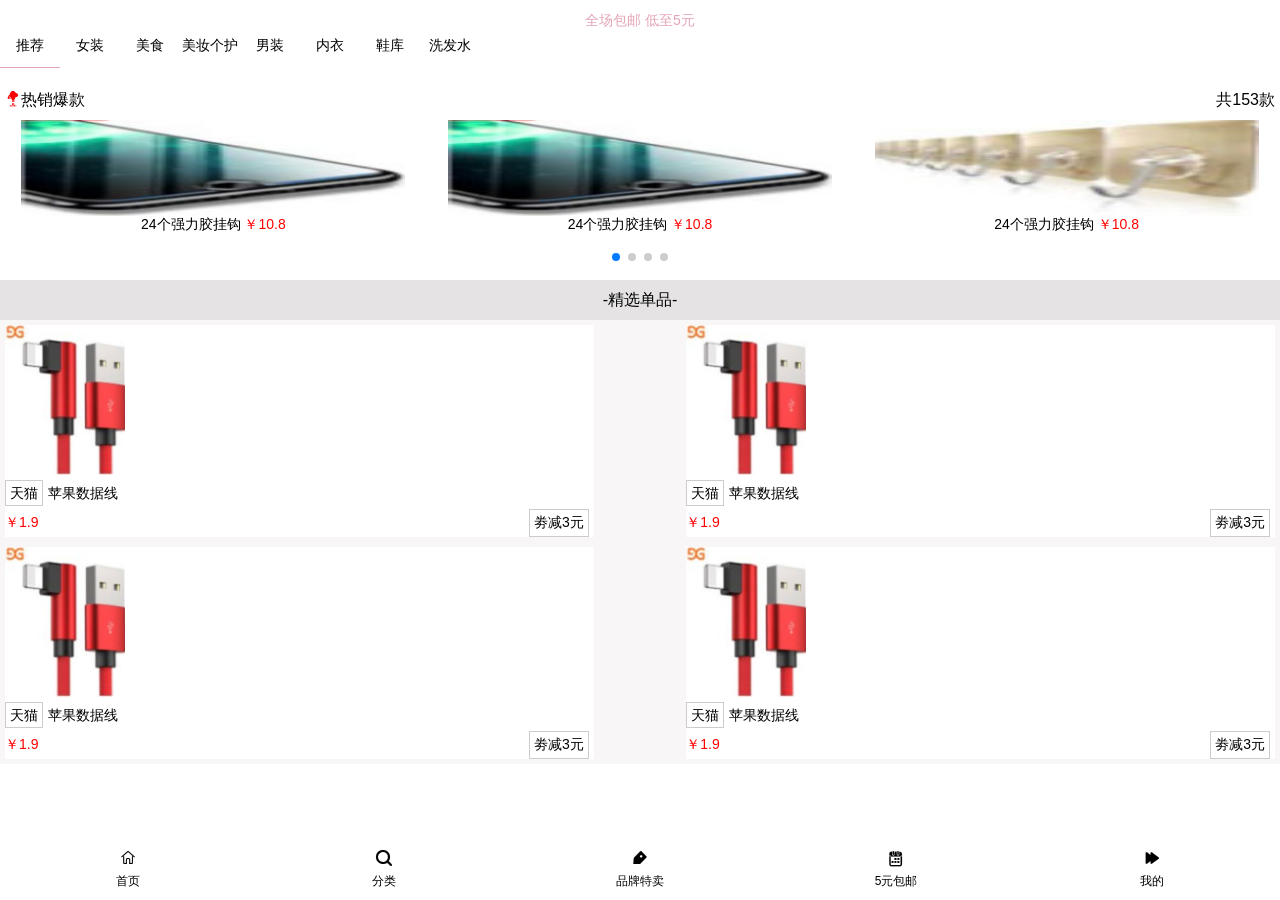
==== commit 65c4ea14: "合并footer" ====
--- a/src/index.html
+++ b/src/index.html
@@ -6,12 +6,17 @@
     <meta name="viewport" content="width=device-width, initial-scale=1.0">
     <meta http-equiv="X-UA-Compatible" content="ie=edge">
     <title>Document</title>
+
+    <link rel="stylesheet" href="iconfont/iconfont.css">
+    <link rel="stylesheet" href="css/style.css">
+
     <link rel="stylesheet" href="css/style.css">
     <link rel="stylesheet" href="./css/index.css">
     <link rel="stylesheet" href="./css/iconfont/iconfont.css">
     <link rel="stylesheet" href="./css/swiper-4.1.6.min.css">
     <script src="js/zepto.js"></script>
     <script src="js/better-scroll.js"></script>
+
 </head>
 
 <body>
@@ -150,8 +155,29 @@
 
             </div>
         </section>
+        <footer>
+            <dl>
+                <dt><i class="iconfont icon-shouye"></i></dt>
+                <dd>首页</dd>
+            </dl>
+            <dl>
+                <dt><i class="iconfont icon-fenlei-xuanzhong"></i></dt>
+                <dd>分类</dd>
+            </dl>
+            <dl>
+                <dt><i class="iconfont icon-biaoqian"></i></dt>
+                <dd>品牌特卖</dd>
+            </dl>
+            <dl class="bg">
+                <dt><i class="iconfont icon-riqixuanze"></i></dt>
+                <dd>5元包邮</dd>
+            </dl>
+            <dl>
+                <dt><i class="iconfont icon-wode"></i></dt>
+                <dd>我的</dd>
+            </dl>
+        </footer>
     </div>
-    <!-- <script src="./js/libs/flexible.js"></script> -->
     <script src="./js/libs/better-scroll.js"></script>
     <script src="./js/libs/swiper-4.1.6.min.js"></script>
     <script>
@@ -166,6 +192,7 @@
             }
         })
     </script>
+
 </body>
 
 </html>
--- a/src/iconfont/iconfont.css
+++ b/src/iconfont/iconfont.css
@@ -0,0 +1,646 @@
+
+@font-face {font-family: "iconfont";
+  src: url('iconfont.eot?t=1479642403788'); /* IE9*/
+  src: url('iconfont.eot?t=1479642403788#iefix') format('embedded-opentype'), /* IE6-IE8 */
+  url('iconfont.woff?t=1479642403788') format('woff'), /* chrome, firefox */
+  url('iconfont.ttf?t=1479642403788') format('truetype'), /* chrome, firefox, opera, Safari, Android, iOS 4.2+*/
+  url('iconfont.svg?t=1479642403788#iconfont') format('svg'); /* iOS 4.1- */
+}
+
+.iconfont {
+  font-family:"iconfont" !important;
+  font-size:16px;
+  font-style:normal;
+  -webkit-font-smoothing: antialiased;
+  -webkit-text-stroke-width: 0.2px;
+  -moz-osx-font-smoothing: grayscale;
+}
+
+.icon-zanting:before { content: "\f017e"; }
+
+.icon-zanting1:before { content: "\3442"; }
+
+.icon-zanting2:before { content: "\f0067"; }
+
+.icon-bofang:before { content: "\f004c"; }
+
+.icon-fenxiang:before { content: "\e62e"; } 
+
+.icon-fenxiang1:before { content: "\e628"; }
+
+.icon-play:before { content: "\e62f"; }
+
+.icon-share6:before { content: "\e602"; }
+
+.icon-bofang1:before { content: "\e6ac"; }
+
+.icon-ttpodicon:before { content: "\e639"; }
+
+.icon-ttpodicon1:before { content: "\e63a"; }
+
+.icon-ttpodicon2:before { content: "\e64d"; }
+
+.icon-ttpodicon3:before { content: "\e64e"; }
+
+.icon-fenxiang11:before { content: "\e654"; }
+
+.icon-fenxiang2:before { content: "\e60f"; }
+
+.icon-play1:before { content: "\e6bb"; }
+
+.icon-zanting3:before { content: "\e661"; }
+
+.icon-bofang2:before { content: "\f0088"; }
+
+.icon-fenxiang3:before { content: "\e600"; }
+
+.icon-infenicon18:before { content: "\e7b4"; }
+
+.icon-pause-outline:before { content: "\e691"; }
+
+.icon-fenxiang4:before { content: "\e631"; }
+
+.icon-shangyiqu:before { content: "\e665"; }
+
+.icon-xiayiqu:before { content: "\e67e"; }
+
+.icon-zanting4:before { content: "\e615"; }
+
+.icon-fenxiang5:before { content: "\e61c"; }
+
+.icon-bofang3:before { content: "\e61a"; }
+
+.icon-fenxiang6:before { content: "\e603"; }
+
+.icon-share:before { content: "\e604"; }
+
+.icon-iconfontcolor96:before { content: "\e6d2"; }
+
+.icon-bofangqixiayiqu:before { content: "\e63d"; }
+
+.icon-suopingxiayiqu:before { content: "\e68c"; }
+
+.icon-suopingshangyiqu:before { content: "\e68d"; }
+
+.icon-zhutixiayiqu:before { content: "\e708"; }
+
+.icon-tianbiao:before { content: "\e642"; }
+
+.icon-tian:before { content: "\e612"; }
+
+.icon-tianmao:before { content: "\e669"; }
+
+.icon-tianmao1:before { content: "\e68f"; }
+
+.icon-xiayiqu1:before { content: "\e6e7"; }
+
+.icon-suijibofang:before { content: "\e6f1"; }
+
+.icon-weibiaoti102:before { content: "\e608"; }
+
+.icon-icon1:before { content: "\e693"; }
+
+.icon-icon2:before { content: "\e694"; }
+
+.icon-tianmao2:before { content: "\e644"; }
+
+.icon-05:before { content: "\e62a"; }
+
+.icon-07:before { content: "\e62c"; }
+
+.icon-10:before { content: "\e630"; }
+
+.icon-24:before { content: "\e63e"; }
+
+.icon-25:before { content: "\e63f"; }
+
+.icon-26:before { content: "\e640"; }
+
+.icon-27:before { content: "\e641"; }
+
+.icon-28:before { content: "\e643"; }
+
+.icon-29:before { content: "\e645"; }
+
+.icon-31:before { content: "\e646"; }
+
+.icon-38:before { content: "\e651"; }
+
+.icon-crm17:before { content: "\e64f"; }
+
+.icon-39:before { content: "\e652"; }
+
+.icon-zanting5:before { content: "\e66a"; }
+
+.icon-zantinghuodong:before { content: "\e621"; }
+
+.icon-7tian:before { content: "\e60a"; }
+
+.icon-7tian1:before { content: "\e776"; }
+
+.icon-42:before { content: "\e65e"; }
+
+.icon-zanting6:before { content: "\e601"; }
+
+.icon-tianmao3:before { content: "\e775"; }
+
+.icon-50:before { content: "\e662"; }
+
+.icon-shangyiqu-copy:before { content: "\e609"; }
+
+.icon-user:before { content: "\e607"; }
+
+.icon-default-avatar:before { content: "\e627"; }
+
+.icon-zanting7:before { content: "\e605"; }
+
+.icon-shangyiqu-copy1:before { content: "\e606"; }
+
+.icon-suiji2:before { content: "\e60c"; }
+
+.icon-address:before { content: "\e675"; }
+
+.icon-eyeoclose:before { content: "\e678"; }
+
+.icon-eyeopen:before { content: "\e679"; }
+
+.icon-phonenum:before { content: "\e683"; }
+
+.icon-question:before { content: "\e685"; }
+
+.icon-set:before { content: "\e689"; }
+
+.icon-paynumber:before { content: "\e690"; }
+
+.icon-yinlezanting:before { content: "\e60b"; }
+
+.icon-tushujiemianxiayiqu40:before { content: "\e636"; }
+
+.icon-suijibofang1:before { content: "\e61d"; }
+
+.icon-suijibofang2:before { content: "\e61e"; }
+
+.icon-suijibofang3:before { content: "\e622"; }
+
+.icon-icon78:before { content: "\e663"; }
+
+.icon-icon129:before { content: "\e686"; }
+
+.icon-icon226:before { content: "\e69d"; }
+
+.icon-xiaoxi1:before { content: "\e60d"; }
+
+.icon-xiaoxi:before { content: "\e60e"; }
+
+.icon-tongjitu111:before { content: "\e610"; }
+
+.icon-yonghu:before { content: "\e611"; }
+
+.icon-gongzuo:before { content: "\e613"; }
+
+.icon-zixun:before { content: "\e614"; }
+
+.icon-zixuntianchong:before { content: "\e616"; }
+
+.icon-dingwei:before { content: "\e633"; }
+
+.icon-next:before { content: "\e64c"; }
+
+.icon-shangyiqu1:before { content: "\e634"; }
+
+.icon-xiayiqu2:before { content: "\e637"; }
+
+.icon-tianmao4:before { content: "\e617"; }
+
+.icon-gouwuche-xuanzhong:before { content: "\e638"; }
+
+.icon-wode-xuanzhong:before { content: "\e63b"; }
+
+.icon-gouwuche:before { content: "\e63c"; }
+
+.icon-wode:before { content: "\e647"; }
+
+.icon-shouye:before { content: "\e648"; }
+
+.icon-dazhongdianping:before { content: "\e692"; }
+
+.icon-douban:before { content: "\e695"; }
+
+.icon-taobao:before { content: "\e696"; }
+
+.icon-tengxunweibo:before { content: "\e697"; }
+
+.icon-renren:before { content: "\e698"; }
+
+.icon-youxiang:before { content: "\e699"; }
+
+.icon-weixin:before { content: "\e69a"; }
+
+.icon-zhifubao:before { content: "\e69b"; }
+
+.icon-yinxiangbiji:before { content: "\e69c"; }
+
+.icon-Facebook:before { content: "\e69e"; }
+
+.icon-dribbble:before { content: "\e69f"; }
+
+.icon-linkedin:before { content: "\e6a0"; }
+
+.icon-Instagram:before { content: "\e6a1"; }
+
+.icon-pinterest:before { content: "\e6a2"; }
+
+.icon-qqkongjian:before { content: "\e6a3"; }
+
+.icon-reddit:before { content: "\e6a4"; }
+
+.icon-tumblr:before { content: "\e6a5"; }
+
+.icon-zhihu:before { content: "\e6a6"; }
+
+.icon-youku:before { content: "\e6a7"; }
+
+.icon-twitter:before { content: "\e6a8"; }
+
+.icon-quora:before { content: "\e6a9"; }
+
+.icon-path:before { content: "\e6aa"; }
+
+.icon-youdaoyunbiji:before { content: "\e6ab"; }
+
+.icon-snapchat:before { content: "\e6ad"; }
+
+.icon-line:before { content: "\e6ae"; }
+
+.icon-xinlangweibo:before { content: "\e6af"; }
+
+.icon-qq:before { content: "\e6b0"; }
+
+.icon-whatsapp:before { content: "\e6b1"; }
+
+.icon-fenlei:before { content: "\e649"; }
+
+.icon-fenlei-xuanzhong:before { content: "\e64a"; }
+
+.icon-pengyouquan:before { content: "\e6b2"; }
+
+.icon-xiangshang:before { content: "\e64b"; }
+
+.icon-xiangxia:before { content: "\e650"; }
+
+.icon-shizhong1:before { content: "\e6b3"; }
+
+.icon-xiangzuo:before { content: "\e653"; }
+
+.icon-01:before { content: "\e618"; }
+
+.icon-02:before { content: "\e619"; }
+
+.icon-03:before { content: "\e61b"; }
+
+.icon-051:before { content: "\e61f"; }
+
+.icon-06:before { content: "\e620"; }
+
+.icon-071:before { content: "\e623"; }
+
+.icon-random:before { content: "\e504"; }
+
+.icon-08:before { content: "\e624"; }
+
+.icon-09:before { content: "\e625"; }
+
+.icon-101:before { content: "\e626"; }
+
+.icon-11:before { content: "\e629"; }
+
+.icon-12:before { content: "\e62b"; }
+
+.icon-14:before { content: "\e62d"; }
+
+.icon-17:before { content: "\e632"; }
+
+.icon-18:before { content: "\e635"; }
+
+.icon-20:before { content: "\e655"; }
+
+.icon-21:before { content: "\e656"; }
+
+.icon-twitter1:before { content: "\e659"; }
+
+.icon-facebook:before { content: "\e65a"; }
+
+.icon-weixin1:before { content: "\e657"; }
+
+.icon-Yahoo:before { content: "\e65b"; }
+
+.icon-Skye:before { content: "\e65c"; }
+
+.icon-Google:before { content: "\e65d"; }
+
+.icon-anzhuo:before { content: "\e65f"; }
+
+.icon-yamaxun:before { content: "\e660"; }
+
+.icon-linkedin1:before { content: "\e664"; }
+
+.icon-weixinpengyouquan:before { content: "\e658"; }
+
+.icon-YouTube:before { content: "\e666"; }
+
+.icon-qq1:before { content: "\e667"; }
+
+.icon-xinlang:before { content: "\e668"; }
+
+.icon-facebook1:before { content: "\e66b"; }
+
+.icon-Qzone:before { content: "\e66c"; }
+
+.icon-QQ:before { content: "\e66d"; }
+
+.icon-xinlang1:before { content: "\e66e"; }
+
+.icon-QQ_weibo:before { content: "\e66f"; }
+
+.icon-zhifubao1:before { content: "\e670"; }
+
+.icon-taobao1:before { content: "\e671"; }
+
+.icon-weichat:before { content: "\e672"; }
+
+.icon-douban1:before { content: "\e673"; }
+
+.icon-renren1:before { content: "\e674"; }
+
+.icon-email:before { content: "\e676"; }
+
+.icon-youku1:before { content: "\e677"; }
+
+.icon-twitter2:before { content: "\e67a"; }
+
+.icon-pingguo:before { content: "\e67b"; }
+
+.icon-shoucang:before { content: "\e67c"; }
+
+.icon-qiaquan:before { content: "\e67d"; }
+
+.icon-wenjian:before { content: "\e67f"; }
+
+.icon-bianji:before { content: "\e680"; }
+
+.icon-shezhi:before { content: "\e681"; }
+
+.icon-didian:before { content: "\e682"; }
+
+.icon-feiji:before { content: "\e684"; }
+
+.icon-dianhua:before { content: "\e687"; }
+
+.icon-lajitong:before { content: "\e688"; }
+
+.icon-shouji:before { content: "\e68a"; }
+
+.icon-qianbao:before { content: "\e68b"; }
+
+.icon-youxiang1:before { content: "\e68e"; }
+
+.icon-yuechi:before { content: "\e6b4"; }
+
+.icon-xuewei:before { content: "\e6b5"; }
+
+.icon-pingfen:before { content: "\e6b6"; }
+
+.icon-naozhong:before { content: "\e6b7"; }
+
+.icon-jianpan:before { content: "\e6b8"; }
+
+.icon-baidu:before { content: "\e6b9"; }
+
+.icon-baidu2:before { content: "\e6ba"; }
+
+.icon-QQ1:before { content: "\e6bc"; }
+
+.icon-baidu1:before { content: "\e6bd"; }
+
+.icon-QQ2:before { content: "\e6be"; }
+
+.icon-QQ11:before { content: "\e6bf"; }
+
+.icon-taobao2:before { content: "\e6c0"; }
+
+.icon-taobao11:before { content: "\e6c1"; }
+
+.icon-taobao21:before { content: "\e6c2"; }
+
+.icon-tengxunweibo1:before { content: "\e6c3"; }
+
+.icon-tengxunweibo2:before { content: "\e6c4"; }
+
+.icon-weixin2:before { content: "\e6c5"; }
+
+.icon-tengxunweibo21:before { content: "\e6c6"; }
+
+.icon-weixin11:before { content: "\e6c7"; }
+
+.icon-weixin21:before { content: "\e6c8"; }
+
+.icon-xinlangweibo1:before { content: "\e6c9"; }
+
+.icon-xinlangweibo11:before { content: "\e6ca"; }
+
+.icon-xinlangweibo2:before { content: "\e6cb"; }
+
+.icon-icongerenzhongxin-01:before { content: "\e6cc"; }
+
+.icon-iconhuidaoshouye:before { content: "\e6cd"; }
+
+.icon-angle-left:before { content: "\e6ce"; }
+
+.icon-angle-double-left:before { content: "\e6cf"; }
+
+.icon-angle-double-right:before { content: "\e6d0"; }
+
+.icon-angle-down:before { content: "\e6d1"; }
+
+.icon-angle-double-up:before { content: "\e6d3"; }
+
+.icon-angle-double-down:before { content: "\e6d4"; }
+
+.icon-angle-up:before { content: "\e6d5"; }
+
+.icon-angle-right:before { content: "\e6d6"; }
+
+.icon-arrow-small-down:before { content: "\e6d7"; }
+
+.icon-arrow-down:before { content: "\e6d8"; }
+
+.icon-arrow-left:before { content: "\e6d9"; }
+
+.icon-arrow-right:before { content: "\e6da"; }
+
+.icon-arrow-small-left:before { content: "\e6db"; }
+
+.icon-arrow-small-right:before { content: "\e6dc"; }
+
+.icon-arrow-up:before { content: "\e6dd"; }
+
+.icon-arrow-small-up:before { content: "\e6de"; }
+
+.icon-chevron-thin-left:before { content: "\e6df"; }
+
+.icon-chevron-thin-down:before { content: "\e6e0"; }
+
+.icon-chevron-thin-right:before { content: "\e6e1"; }
+
+.icon-chevron-thin-up:before { content: "\e6e2"; }
+
+.icon-triangle-down:before { content: "\e6e3"; }
+
+.icon-rewind:before { content: "\e6e4"; }
+
+.icon-triangle-left:before { content: "\e6e5"; }
+
+.icon-triangle-right:before { content: "\e6e6"; }
+
+.icon-triangle-up:before { content: "\e6e8"; }
+
+.icon-fast-forward:before { content: "\e6e9"; }
+
+.icon-kefu:before { content: "\e6ea"; }
+
+.icon-shouqi-01:before { content: "\e6eb"; }
+
+.icon-bofang4:before { content: "\e6ec"; }
+
+.icon-biaoqian:before { content: "\e6ed"; }
+
+.icon-WIFI:before { content: "\e6ee"; }
+
+.icon-cuo:before { content: "\e6ef"; }
+
+.icon-dianzan:before { content: "\e6f0"; }
+
+.icon-dingwei1:before { content: "\e6f2"; }
+
+.icon-dui:before { content: "\e6f3"; }
+
+.icon-erji:before { content: "\e6f4"; }
+
+.icon-gengduo:before { content: "\e6f5"; }
+
+.icon-fengjing:before { content: "\e6f6"; }
+
+.icon-guangpan:before { content: "\e6f7"; }
+
+.icon-geren:before { content: "\e6f8"; }
+
+.icon-gengduo-2:before { content: "\e6f9"; }
+
+.icon-lingsheng:before { content: "\e6fa"; }
+
+.icon-jia:before { content: "\e6fb"; }
+
+.icon-lanya:before { content: "\e6fc"; }
+
+.icon-nv:before { content: "\e6fd"; }
+
+.icon-nan:before { content: "\e6fe"; }
+
+.icon-shezhi1:before { content: "\e6ff"; }
+
+.icon-shipin:before { content: "\e700"; }
+
+.icon-shoucang1:before { content: "\e701"; }
+
+.icon-sousuo:before { content: "\e702"; }
+
+.icon-suo:before { content: "\e703"; }
+
+.icon-xiala:before { content: "\e704"; }
+
+.icon-tongzhi:before { content: "\e705"; }
+
+.icon-xiayishou:before { content: "\e706"; }
+
+.icon-xiazai:before { content: "\e707"; }
+
+.icon-xinxi:before { content: "\e709"; }
+
+.icon-yuyin:before { content: "\e70a"; }
+
+.icon-zhuanhuan:before { content: "\e70b"; }
+
+.icon-zuobiao:before { content: "\e70c"; }
+
+.icon-shengyin:before { content: "\e70d"; }
+
+.icon-shoucang2:before { content: "\e70e"; }
+
+.icon-fuzhi:before { content: "\e70f"; }
+
+.icon-anquanshezhi:before { content: "\e710"; }
+
+.icon-shouji1:before { content: "\e711"; }
+
+.icon-tuichu:before { content: "\e712"; }
+
+.icon-xiaoxi2:before { content: "\e713"; }
+
+.icon-gongzuojilu:before { content: "\e714"; }
+
+.icon-faxiandingdan:before { content: "\e715"; }
+
+.icon-gerenxinxi:before { content: "\e716"; }
+
+.icon-wodedingdan:before { content: "\e717"; }
+
+.icon-tijiaodingdan:before { content: "\e718"; }
+
+.icon-querenwancheng:before { content: "\e719"; }
+
+.icon-yibangding:before { content: "\e71a"; }
+
+.icon-weibangding:before { content: "\e71b"; }
+
+.icon-baocun:before { content: "\e71c"; }
+
+.icon-quxiao:before { content: "\e71d"; }
+
+.icon-tianjia:before { content: "\e71e"; }
+
+.icon-bianji1:before { content: "\e71f"; }
+
+.icon-riqixuanze:before { content: "\e720"; }
+
+.icon-shanchu:before { content: "\e721"; }
+
+.icon-dizhi-01:before { content: "\e722"; }
+
+.icon-youjiantou-01:before { content: "\e723"; }
+
+.icon-youhuiquan-01:before { content: "\e724"; }
+
+.icon-daishouhuo-01:before { content: "\e725"; }
+
+.icon-quanbudingdan-01:before { content: "\e726"; }
+
+.icon-youhuiquan-geren-01:before { content: "\e727"; }
+
+.icon-shanchu-01:before { content: "\e728"; }
+
+.icon-fangdajing:before { content: "\e729"; }
+
+.icon-guanbi-01:before { content: "\e72a"; }
+
+.icon-meiyoudingdan-01:before { content: "\e72b"; }
+
+.icon-xuanzhong-01:before { content: "\e72c"; }
+
+.icon-weixuanzhong-01:before { content: "\e72d"; }
+
+.icon-zhifu-01:before { content: "\e72e"; }
+
+.icon-zuojiantou-01:before { content: "\e72f"; }
+
+.icon-gengduo-01:before { content: "\e730"; }
+
--- a/src/css/style.css
+++ b/src/css/style.css
@@ -68,4 +68,21 @@
 
 .content dl dd p span {
     font-size: 14px;
+}
+
+footer {
+    width: 100%;
+    height: 70px;
+    display: flex;
+}
+
+footer dl {
+    width: 20%;
+    height: 70px;
+    float: left;
+    text-align: center;
+}
+
+footer dl dd {
+    font-size: 12px;
 }
--- a/src/css/style.css
+++ b/src/css/style.css
@@ -68,4 +68,21 @@
 
 .content dl dd p span {
     font-size: 14px;
+}
+
+footer {
+    width: 100%;
+    height: 70px;
+    display: flex;
+}
+
+footer dl {
+    width: 20%;
+    height: 70px;
+    float: left;
+    text-align: center;
+}
+
+footer dl dd {
+    font-size: 12px;
 }
